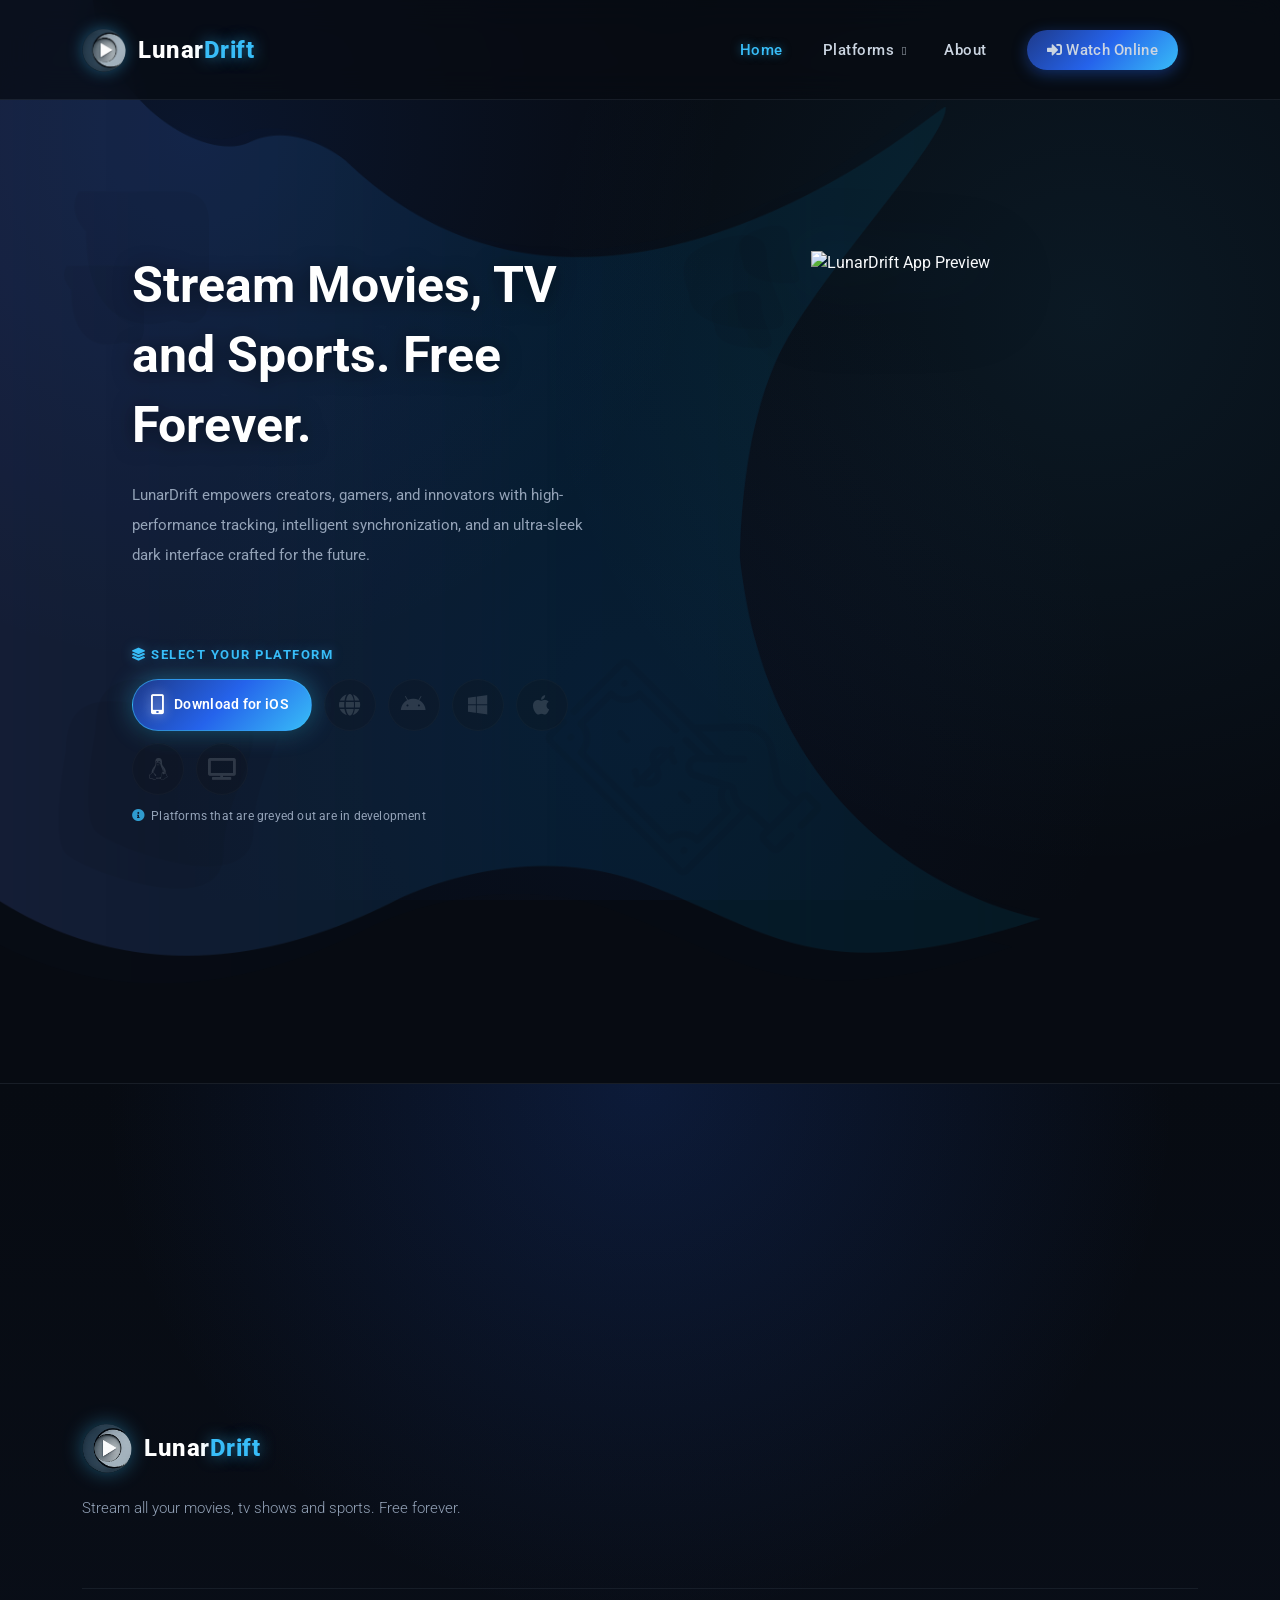
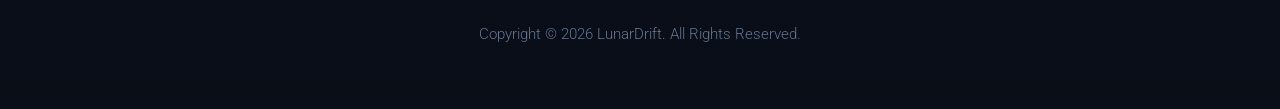
==== index.html @ 65b02349 "Add files via upload" ====
<!DOCTYPE html>
<html lang="en">

<head>

  <meta charset="UTF-8">
  <meta name="viewport" content="width=device-width, initial-scale=1, shrink-to-fit=no">
  <meta name="description" content="">
  <meta name="author" content="">
  <link rel="preconnect" href="https://fonts.googleapis.com">
  <link rel="preconnect" href="https://fonts.gstatic.com" crossorigin>
  <link href="https://fonts.googleapis.com/css2?family=Roboto:wght@100;300;400;500;700;900&display=swap"
    rel="stylesheet">

  <title>Get LunarDrift</title>
  <link rel="icon" type="image/png" href="assets/images/lunardrift-logo.png">

  <!-- Bootstrap core CSS -->
  <link href="vendor/bootstrap/css/bootstrap.min.css" rel="stylesheet">

  <!-- Additional CSS Files -->
  <link rel="stylesheet" href="https://use.fontawesome.com/releases/v5.8.1/css/all.css"
    integrity="sha384-50oBUHEmvpQ+1lW4y57PTFmhCaXp0ML5d60M1M7uH2+nqUivzIebhndOJK28anvf" crossorigin="anonymous">
  <link rel="stylesheet" href="assets/css/templatemo-chain-app-dev.css">
  <link rel="stylesheet" href="assets/css/lunardrift-theme.css">
  <link rel="stylesheet" href="assets/css/animated.css">
  <link rel="stylesheet" href="assets/css/owl.css">

</head>

<body>


  <!-- ***** Header Area Start ***** -->
  <header class="header-area header-sticky wow slideInDown" data-wow-duration="0.75s" data-wow-delay="0s">
    <div class="container">
      <div class="row">
        <div class="col-12">
          <nav class="main-nav">
            <!-- ***** Logo Start ***** -->
            <a href="index.html" class="logo">
              <img src="assets/images/lunardrift-logo.png" alt="LunarDrift Logo">
              <span class="logo-brand-text">Lunar<span>Drift</span></span>
            </a>
            <!-- ***** Logo End ***** -->
            <!-- ***** Menu Start ***** -->
            <ul class="nav">
              <li class="scroll-to-section"><a href="#top" class="active">Home</a></li>
              <li class="submenu">
                <a href="javascript:;">Platforms</a>
                <ul>
                  <li><a href="ios.html"><i class="fas fa-mobile-alt"></i> iOS</a></li>
                  <li><a href="google-tv.html"><i class="fas fa-tv"></i> Google TV</a></li>
                </ul>
              </li>
              <li class="scroll-to-section"><a href="#about">About</a></li>
              <li>
                <div class="gradient-button"><a id="modal_trigger" href="https://lunardrift.watch"><i
                      class="fa fa-sign-in-alt"></i> Watch Online
                  </a></div>
              </li>
            </ul>
            <a class='menu-trigger'>
              <span>Menu</span>
            </a>
            <!-- ***** Menu End ***** -->
          </nav>
        </div>
      </div>
    </div>
  </header>
  <!-- ***** Header Area End ***** -->



  <div class="main-banner wow fadeIn" id="top" data-wow-duration="1s" data-wow-delay="0.5s">
    <div class="container">
      <div class="row">
        <div class="col-lg-12">
          <div class="row">
            <div class="col-lg-6 align-self-center">
              <div class="left-content show-up header-text wow fadeInLeft" data-wow-duration="1s" data-wow-delay="1s">
                <div class="row">
                  <div class="col-lg-12">
                    <h2>Stream Movies, TV and Sports. Free Forever.</h2>
                    <p>LunarDrift empowers creators, gamers, and innovators with high-performance tracking, intelligent
                      synchronization, and an ultra-sleek dark interface crafted for the future.</p>
                  </div>
                  <div class="col-lg-12">
                    <div class="platform-selector-wrap">
                      <span class="platform-label"><i class="fas fa-layer-group"></i> Select your platform</span>
                      <div class="platform-icon-buttons">
                        <a href="ios.html" class="platform-icon-btn" data-platform="ios"
                          title="iOS (iPhone &amp; iPad)">
                          <i class="fas fa-mobile-alt"></i>
                        </a>
                        <a href="javascript:void(0)" class="platform-icon-btn disabled-platform" data-platform="web"
                          title="Web Browser (Coming Soon)" aria-disabled="true" tabindex="-1">
                          <i class="fas fa-globe"></i>
                        </a>
                        <a href="javascript:void(0)" class="platform-icon-btn disabled-platform"
                          data-platform="android" title="Android (Coming Soon)" aria-disabled="true" tabindex="-1">
                          <i class="fab fa-android"></i>
                        </a>
                        <a href="javascript:void(0)" class="platform-icon-btn disabled-platform"
                          data-platform="windows" title="Windows (Coming Soon)" aria-disabled="true" tabindex="-1">
                          <i class="fab fa-windows"></i>
                        </a>
                        <a href="javascript:void(0)" class="platform-icon-btn disabled-platform"
                          data-platform="mac" title="Mac OS (Coming Soon)" aria-disabled="true" tabindex="-1">
                          <i class="fab fa-apple"></i>
                        </a>
                        <a href="javascript:void(0)" class="platform-icon-btn disabled-platform"
                          data-platform="linux" title="Linux (Coming Soon)" aria-disabled="true" tabindex="-1">
                          <i class="fab fa-linux"></i>
                        </a>
                        <a href="javascript:void(0)" class="platform-icon-btn disabled-platform" data-platform="tv"
                          title="Google TV / Android TV (Coming Soon)" aria-disabled="true" tabindex="-1">
                          <i class="fas fa-tv"></i>
                        </a>
                      </div>
                      <p class="platform-note"><i class="fas fa-info-circle"></i> Platforms that are greyed out are in development</p>
                    </div>
                  </div>
                </div>
              </div>
            </div>
            <div class="col-lg-6">
              <div class="right-image wow fadeInRight" data-wow-duration="1s" data-wow-delay="0.5s">
                <img src="assets/images/slider-dec.png" alt="LunarDrift App Preview">
              </div>
            </div>
          </div>
        </div>
      </div>
    </div>
  </div>

  <footer id="newsletter">
    <div class="container">
      <div class="row">
        <div class="col-lg-8">
          <div class="footer-widget">
            <h4></h4>
            <div class="logo">
              <img src="assets/images/lunardrift-logo.png" alt="LunarDrift Logo">
              <span class="logo-brand-text">Lunar<span>Drift</span></span>
            </div>
            <p>Stream all your movies, tv shows and sports. Free forever.</p>
          </div>
        </div>
        <div class="col-lg-12">
          <div class="copyright-text">
            <p>Copyright © 2026 LunarDrift. All Rights Reserved.</p>
          </div>
        </div>
      </div>
    </div>
  </footer>


  <!-- Scripts -->
  <script src="vendor/jquery/jquery.min.js"></script>
  <script src="vendor/bootstrap/js/bootstrap.bundle.min.js"></script>
  <script src="assets/js/owl-carousel.js"></script>
  <script src="assets/js/animation.js"></script>
  <script src="assets/js/imagesloaded.js"></script>
  <script src="assets/js/popup.js"></script>
  <script src="assets/js/custom.js"></script>
</body>

</html>
---- assets/css/templatemo-chain-app-dev.css ----
/*

TemplateMo 570 Chain App Dev

https://templatemo.com/tm-570-chain-app-dev

*/

/* ---------------------------------------------
Table of contents
------------------------------------------------
01. font & reset css
02. reset
03. global styles
04. header
05. banner
06. features
07. testimonials
08. contact
09. footer
10. preloader
11. search
12. portfolio

--------------------------------------------- */
/* 
---------------------------------------------
font & reset css
--------------------------------------------- 
*/
/* 
---------------------------------------------
reset
--------------------------------------------- 
*/
html, body, div, span, applet, object, iframe, h1, h2, h3, h4, h5, h6, p, blockquote, div
pre, a, abbr, acronym, address, big, cite, code, del, dfn, em, font, img, ins, kbd, q,
s, samp, small, strike, strong, sub, sup, tt, var, b, u, i, center, dl, dt, dd, ol, ul, li,
figure, header, nav, section, article, aside, footer, figcaption {
  margin: 0;
  padding: 0;
  border: 0;
  outline: 0;
}

/* clear fix */
.grid:after {
  content: '';
  display: block;
  clear: both;
}

/* ---- .grid-item ---- */

.grid-sizer,
.grid-item {
  width: 50%;
}

.grid-item {
  float: left;
}

.grid-item img {
  display: block;
  max-width: 100%;
}

.clearfix:after {
  content: ".";
  display: block;
  clear: both;
  visibility: hidden;
  line-height: 0;
  height: 0;
}

.clearfix {
  display: inline-block;
}

html[xmlns] .clearfix {
  display: block;
}

* html .clearfix {
  height: 1%;
}

ul, li {
  padding: 0;
  margin: 0;
  list-style: none;
}

header, nav, section, article, aside, footer, hgroup {
  display: block;
}

* {
  box-sizing: border-box;
}

html, body {
  font-family: 'Roboto', sans-serif;
  font-weight: 400;
  background-color: #fff;
  -ms-text-size-adjust: 100%;
  -webkit-font-smoothing: antialiased;
  -moz-osx-font-smoothing: grayscale;
}

a {
  text-decoration: none !important;
}

h1, h2, h3, h4, h5, h6 {
  margin-top: 0px;
  margin-bottom: 0px;
}

ul {
  margin-bottom: 0px;
}

p {
  font-size: 15px;
  line-height: 30px;
  font-weight: 300;
  color: #afafaf;
}

img {
  width: 100%;
  overflow: hidden;
}

/* 
---------------------------------------------
global styles
--------------------------------------------- 
*/
html,
body {
  background: #fff;
  font-family: 'Roboto', sans-serif;
}

::selection {
  background: #4b8ef1;
  color: #fff !important;
}

::-moz-selection {
  background: #4b8ef1;
  color: #fff !important;
}

@media (max-width: 991px) {
  html, body {
    overflow-x: hidden;
  }
  .mobile-top-fix {
    margin-top: 30px;
    margin-bottom: 0px;
  }
  .mobile-bottom-fix {
    margin-bottom: 30px;
  }
  .mobile-bottom-fix-big {
    margin-bottom: 60px;
  }
}

.section-heading {
  position: relative;
  z-index: 2;
}

.section-heading h4 {
  color: #2a2a2a;
  font-size: 30px;
  font-weight: 700;
  text-transform: capitalize;
  margin-bottom: 10px;
}

.section-heading h4 em {
  font-style: normal;
  color: #4b8ef1;
}

.section-heading img {
  width: 45px;
  height: 2px;
}

.section-heading p {
  margin-top: 10px;
}

.show-up {
  position: relative;
  z-index: 2;
}

.white-button a {
  display: inline-block !important;
  padding: 10px 20px !important;
  color: #4b8ef1 !important;
  text-transform: capitalize;
  font-size: 15px;
  background-color: #fff;
  border-radius: 23px;
  font-weight: 500 !important;
  letter-spacing: 0.3px !important;
  transition: all .5s;
}

.white-button a i {
  margin-left: 5px;
  font-size: 18px;
}

.white-button a:hover {
  background-color: #4b8ef1;
  color: #fff !important;
}

.text-button a {
  font-size: 15px;
}

.text-button a i {
  margin-left: 5px;
  font-size: 14px;
  transition: all .3s;
}

.text-button a:hover i {
  margin-left: 8px;
}

.gradient-button a {
  display: inline-block !important;
  padding: 10px 20px !important;
  color: #fff !important;
  text-transform: capitalize;
  font-size: 15px;
  background: rgb(19,175,240);
  background: linear-gradient(105deg, rgba(91,104,235,1) 0%, rgba(40,225,253,1) 100%);
  border-radius: 23px;
  font-weight: 500 !important;
  letter-spacing: 0.3px !important;
  transition: all .5s;
}

.gradient-button a:hover {
  color: #fff !important;
  background: rgb(19,175,240);
  background: linear-gradient(105deg, rgba(91,104,235,1) 0%, rgba(40,225,253,1) 100%);
}

.border-button a {
  display: inline-block !important;
  padding: 10px 20px !important;
  color: #4b8ef1 !important;
  border: 1px solid #4b8ef1;
  text-transform: capitalize;
  font-size: 15px;
  display: inline-block;
  background-color: #fff;
  border-radius: 23px;
  font-weight: 500 !important;
  letter-spacing: 0.3px !important;
  transition: all .5s;
}

.border-button a:hover {
  background-color: #4b8ef1;
  color: #fff !important;
}


/* 
---------------------------------------------
header
--------------------------------------------- 
*/

.background-header {
  background-color: #fff !important;
  height: 80px!important;
  border-bottom: none !important;
  position: fixed!important;
  top: 0px;
  left: 0px;
  right: 0px;
  box-shadow: 0px 5px 8px rgba(0,0,0,0.03);
}

.background-header .logo,
.background-header .main-nav .nav li a {
  color: #fff;
}

.background-header .main-nav .nav li:hover a {
  color: #4b8ef1;
}

.background-header .nav li a.active {
  position: relative;
  color: #fff;
}

.background-header .nav li a.active:after {
  position: absolute;
  width: 100%;
  height: 1px;
  background-color: #4b8ef1;
  content: '';
  left: 50%;
  bottom: -20px;
  transform: translateX(-50%);
}

.background-header .nav li:last-child a.active:after {
  background-color: transparent;
}

.header-area {
  background-color: transparent;
  border-bottom: 1px solid rgba(42,42,42,0.2);
  position: absolute;
  left: 0px;
  right: 0px;
  z-index: 100;
  height: 100px;
  -webkit-transition: all .5s ease 0s;
  -moz-transition: all .5s ease 0s;
  -o-transition: all .5s ease 0s;
  transition: all .5s ease 0s;
}

.header-area .main-nav {
  min-height: 80px;
  background: transparent;
}

.header-area .main-nav .logo {
  float: left;
  -webkit-transition: all 0.3s ease 0s;
  -moz-transition: all 0.3s ease 0s;
  -o-transition: all 0.3s ease 0s;
  transition: all 0.3s ease 0s;
}

.header-area .main-nav .logo {
    line-height: 100px;
    float: left;
    -webkit-transition: all 0.3s ease 0s;
    -moz-transition: all 0.3s ease 0s;
    -o-transition: all 0.3s ease 0s;
    transition: all 0.3s ease 0s;
}

.background-header .main-nav .logo {
  line-height: 80px;
}

.background-header .main-nav .nav {
  margin-top: 20px !important;
}

.header-area .main-nav .nav {
  float: right;
  margin-top: 30px;
  margin-right: 0px;
  background-color: transparent;
  -webkit-transition: all 0.3s ease 0s;
  -moz-transition: all 0.3s ease 0s;
  -o-transition: all 0.3s ease 0s;
  transition: all 0.3s ease 0s;
  position: relative;
  z-index: 999;
}

.header-area .main-nav .nav li {
  padding-left: 20px;
  padding-right: 20px;
}

.header-area .main-nav .nav li:nth-child(6) {
  padding-right: 0px;
  padding-left: 40px;
}

.header-area .main-nav .nav li:last-child a ,
.background-header .main-nav .nav li:last-child a,
.header-area .main-nav .nav li:nth-child(6) a ,
.background-header .main-nav .nav li:nth-child(6) a {
  padding: 0px 20px !important;
  font-weight: 400;
}

.header-area .main-nav .nav li:last-child a:hover ,
.background-header .main-nav .nav li:last-child a:hover,
.header-area .main-nav .nav li:nth-child(6) a:hover ,
.background-header .main-nav .nav li:nth-child(6) a:hover {
  color: #fff !important;
}

.header-area .main-nav .nav li a {
  display: block;
  font-weight: 500;
  font-size: 15px;
  color: #2a2a2a;
  text-transform: capitalize;
  -webkit-transition: all 0.3s ease 0s;
  -moz-transition: all 0.3s ease 0s;
  -o-transition: all 0.3s ease 0s;
  transition: all 0.3s ease 0s;
  height: 40px;
  line-height: 40px;
  border: transparent;
  letter-spacing: 1px;
}

.header-area .main-nav .nav li:hover a,
.header-area .main-nav .nav li a.active {
  color: #4b8ef1!important;
}

.header-area .main-nav .nav li:last-child a.active {
  color: #fff !important;
}

.background-header .main-nav .nav li:hover a,
.background-header .main-nav .nav li a.active {
  color: #4b8ef1!important;
  opacity: 1;
}

.header-area .main-nav .nav li.submenu {
  position: relative;
  padding-right: 30px;
}

.header-area .main-nav .nav li.submenu:after {
  font-family: FontAwesome;
  content: "\f107";
  font-size: 12px;
  color: #2a2a2a;
  position: absolute;
  right: 18px;
  top: 12px;
}

.background-header .main-nav .nav li.submenu:after {
  color: #2a2a2a;
}

.header-area .main-nav .nav li.submenu ul {
  position: absolute;
  width: 200px;
  box-shadow: 0 2px 28px 0 rgba(0, 0, 0, 0.06);
  overflow: hidden;
  top: 50px;
  opacity: 0;
  transform: translateY(+2em);
  visibility: hidden;
  z-index: -1;
  transition: all 0.3s ease-in-out 0s, visibility 0s linear 0.3s, z-index 0s linear 0.01s;
}

.header-area .main-nav .nav li.submenu ul li {
  margin-left: 0px;
  padding-left: 0px;
  padding-right: 0px;
}

.header-area .main-nav .nav li.submenu ul li a {
  opacity: 1;
  display: block;
  background: #f7f7f7;
  color: #2a2a2a!important;
  padding-left: 20px;
  height: 40px;
  line-height: 40px;
  -webkit-transition: all 0.3s ease 0s;
  -moz-transition: all 0.3s ease 0s;
  -o-transition: all 0.3s ease 0s;
  transition: all 0.3s ease 0s;
  position: relative;
  font-size: 13px;
  font-weight: 400;
  border-bottom: 1px solid #eee;
}

.header-area .main-nav .nav li.submenu ul li a:hover {
  background: #fff;
  color: #4b8ef1!important;
  padding-left: 25px;
}

.header-area .main-nav .nav li.submenu ul li a:hover:before {
  width: 3px;
}

.header-area .main-nav .nav li.submenu:hover ul {
  visibility: visible;
  opacity: 1;
  z-index: 1;
  transform: translateY(0%);
  transition-delay: 0s, 0s, 0.3s;
}

.header-area .main-nav .menu-trigger {
  cursor: pointer;
  display: block;
  position: absolute;
  top: 33px;
  width: 32px;
  height: 40px;
  text-indent: -9999em;
  z-index: 99;
  right: 40px;
  display: none;
}

.background-header .main-nav .menu-trigger {
  top: 23px;
}

.header-area .main-nav .menu-trigger span,
.header-area .main-nav .menu-trigger span:before,
.header-area .main-nav .menu-trigger span:after {
  -moz-transition: all 0.4s;
  -o-transition: all 0.4s;
  -webkit-transition: all 0.4s;
  transition: all 0.4s;
  background-color: #2a2a2a;
  display: block;
  position: absolute;
  width: 30px;
  height: 2px;
  left: 0;
}

.background-header .main-nav .menu-trigger span,
.background-header .main-nav .menu-trigger span:before,
.background-header .main-nav .menu-trigger span:after {
  background-color: #2a2a2a;
}

.header-area .main-nav .menu-trigger span:before,
.header-area .main-nav .menu-trigger span:after {
  -moz-transition: all 0.4s;
  -o-transition: all 0.4s;
  -webkit-transition: all 0.4s;
  transition: all 0.4s;
  background-color: #2a2a2a;
  display: block;
  position: absolute;
  width: 30px;
  height: 2px;
  left: 0;
  width: 75%;
}

.background-header .main-nav .menu-trigger span:before,
.background-header .main-nav .menu-trigger span:after {
  background-color: #2a2a2a;
}

.header-area .main-nav .menu-trigger span:before,
.header-area .main-nav .menu-trigger span:after {
  content: "";
}

.header-area .main-nav .menu-trigger span {
  top: 16px;
}

.header-area .main-nav .menu-trigger span:before {
  -moz-transform-origin: 33% 100%;
  -ms-transform-origin: 33% 100%;
  -webkit-transform-origin: 33% 100%;
  transform-origin: 33% 100%;
  top: -10px;
  z-index: 10;
}

.header-area .main-nav .menu-trigger span:after {
  -moz-transform-origin: 33% 0;
  -ms-transform-origin: 33% 0;
  -webkit-transform-origin: 33% 0;
  transform-origin: 33% 0;
  top: 10px;
}

.header-area .main-nav .menu-trigger.active span,
.header-area .main-nav .menu-trigger.active span:before,
.header-area .main-nav .menu-trigger.active span:after {
  background-color: transparent;
  width: 100%;
}

.header-area .main-nav .menu-trigger.active span:before {
  -moz-transform: translateY(6px) translateX(1px) rotate(45deg);
  -ms-transform: translateY(6px) translateX(1px) rotate(45deg);
  -webkit-transform: translateY(6px) translateX(1px) rotate(45deg);
  transform: translateY(6px) translateX(1px) rotate(45deg);
  background-color: #2a2a2a;
}

.background-header .main-nav .menu-trigger.active span:before {
  background-color: #2a2a2a;
}

.header-area .main-nav .menu-trigger.active span:after {
  -moz-transform: translateY(-6px) translateX(1px) rotate(-45deg);
  -ms-transform: translateY(-6px) translateX(1px) rotate(-45deg);
  -webkit-transform: translateY(-6px) translateX(1px) rotate(-45deg);
  transform: translateY(-6px) translateX(1px) rotate(-45deg);
  background-color: #2a2a2a;
}

.background-header .main-nav .menu-trigger.active span:after {
  background-color: #2a2a2a;
}

.header-area.header-sticky {
  min-height: 80px;
}

.header-area .nav {
  margin-top: 30px;
}

.header-area.header-sticky .nav li a.active {
  color: #4b8ef1;
}

@media (max-width: 1200px) {
  .header-area .main-nav .nav li {
    padding-left: 12px;
    padding-right: 12px;
  }
  .header-area .main-nav:before {
    display: none;
  }
}

@media (max-width: 992px) {
  .header-area .main-nav .nav li:last-child  ,
  .background-header .main-nav .nav li:last-child {
    color: #069;
  }
  .header-area .main-nav .nav li:nth-child(6),
  .background-header .main-nav .nav li:nth-child(6) {
    padding-right: 0px;
  }
  .background-header .nav li a.active:after {
    display: none;
  }
}

@media (max-width: 767px) {
  .pre-header ul.info li:last-child,
  .pre-header ul.info li:nth-child(6) {
    display: none!important;
  }
  .background-header .main-nav .nav {
    margin-top: 80px !important;
  }
  .header-area .main-nav .logo {
    color: #1e1e1e;
  }
  .header-area.header-sticky .nav li a:hover,
  .header-area.header-sticky .nav li a.active {
    color: #4b8ef1!important;
    opacity: 1;
  }
  .header-area.header-sticky .nav li.search-icon a {
    width: 100%;
  }
  .header-area {
    background-color: #fff;
    padding: 0px 15px;
    height: 100px;
    box-shadow: none;
    text-align: center;
    box-shadow: 0px 5px 8px rgba(0,0,0,0.03);
  }
  .header-area .container {
    padding: 0px;
  }
  .header-area .logo {
    margin-left: 30px;
  }
  .header-area .menu-trigger {
    display: block !important;
  }
  .header-area .main-nav {
    overflow: hidden;
  }
  .header-area .main-nav .nav {
    float: none;
    width: 100%;
    display: none;
    -webkit-transition: all 0s ease 0s;
    -moz-transition: all 0s ease 0s;
    -o-transition: all 0s ease 0s;
    transition: all 0s ease 0s;
    margin-left: 0px;
  }
  .background-header .nav {
    margin-top: 80px;
  }
  .header-area .main-nav .nav li:first-child {
    border-top: 1px solid #eee;
  }
  .header-area.header-sticky .nav {
    margin-top: 100px;
  }
  .header-area .main-nav .nav li {
    width: 100%;
    background: #fff;
    border-bottom: 1px solid #e7e7e7;
    padding-left: 0px !important;
    padding-right: 0px !important;
  }
  .header-area .main-nav .nav li a {
    height: 50px !important;
    line-height: 50px !important;
    padding: 0px !important;
    border: none !important;
    background: #f7f7f7 !important;
    color: #191a20 !important;
  }
  .header-area .main-nav .nav li a:hover {
    background: #eee !important;
    color: #4b8ef1!important;
  }
  .header-area .main-nav .nav li.submenu ul {
    position: relative;
    visibility: inherit;
    opacity: 1;
    z-index: 1;
    transform: translateY(0%);
    transition-delay: 0s, 0s, 0.3s;
    top: 0px;
    width: 100%;
    box-shadow: none;
    height: 0px;
  }
  .header-area .main-nav .nav li.submenu ul li a {
    font-size: 12px;
    font-weight: 400;
  }
  .header-area .main-nav .nav li.submenu ul li a:hover:before {
    width: 0px;
  }
  .header-area .main-nav .nav li.submenu ul.active {
    height: auto !important;
  }
  .header-area .main-nav .nav li.submenu:after {
    color: #3B566E;
    right: 25px;
    font-size: 14px;
    top: 15px;
  }
  .header-area .main-nav .nav li.submenu:hover ul, .header-area .main-nav .nav li.submenu:focus ul {
    height: 0px;
  }
}

@media (min-width: 767px) {
  .header-area .main-nav .nav {
    display: flex !important;
  }
}

/* 
---------------------------------------------
preloader
--------------------------------------------- 
*/

.js-preloader {
    position: fixed;
    top: 0;
    left: 0;
    right: 0;
    bottom: 0;
    background-color: #fff;
    display: -webkit-box;
    display: flex;
    -webkit-box-align: center;
    align-items: center;
    -webkit-box-pack: center;
    justify-content: center;
    opacity: 1;
    visibility: visible;
    z-index: 9999;
    -webkit-transition: opacity 0.25s ease;
    transition: opacity 0.25s ease;
}

.js-preloader.loaded {
    opacity: 0;
    visibility: hidden;
    pointer-events: none;
}

@-webkit-keyframes dot {
    50% {
        -webkit-transform: translateX(96px);
        transform: translateX(96px);
    }
}

@keyframes dot {
    50% {
        -webkit-transform: translateX(96px);
        transform: translateX(96px);
    }
}

@-webkit-keyframes dots {
    50% {
        -webkit-transform: translateX(-31px);
        transform: translateX(-31px);
    }
}

@keyframes dots {
    50% {
        -webkit-transform: translateX(-31px);
        transform: translateX(-31px);
    }
}

.preloader-inner {
    position: relative;
    width: 142px;
    height: 40px;
    background: #fff;
}

.preloader-inner .dot {
    position: absolute;
    width: 16px;
    height: 16px;
    top: 12px;
    left: 15px;
    background: #4b8ef1;
    border-radius: 50%;
    -webkit-transform: translateX(0);
    transform: translateX(0);
    -webkit-animation: dot 2.8s infinite;
    animation: dot 2.8s infinite;
}

.preloader-inner .dots {
    -webkit-transform: translateX(0);
    transform: translateX(0);
    margin-top: 12px;
    margin-left: 31px;
    -webkit-animation: dots 2.8s infinite;
    animation: dots 2.8s infinite;
}

.preloader-inner .dots span {
    display: block;
    float: left;
    width: 16px;
    height: 16px;
    margin-left: 16px;
    background: #4b8ef1;
    border-radius: 50%;
}



/* 
---------------------------------------------
Banner Style
--------------------------------------------- 
*/

.main-banner {
  background-repeat: no-repeat;
  background-position: center center;
  background-size: cover;
  padding: 250px 120px 150px 120px;
  position: relative;
  overflow: hidden;
}

.main-banner:after {
  content: '';
  background-image: url(../images/slider-left-dec.png);
  background-repeat: no-repeat;
  background-size: contain;
  position: absolute;
  left: 0px;
  top: 0px;
  width: 100%;
  height: 100%;
  z-index: 1;
}

.main-banner .left-content {
  margin-right: 15px;
}

.main-banner .left-content h2 {
  z-index: 2;
  position: relative;
  font-weight: 700;
  line-height: 70px;
  font-size: 50px;
  margin-bottom: 20px;
}

.main-banner .left-content p {
  margin-bottom: 45px;
  color: #2a2a2a;
  font-weight: 400;
}

.main-banner .left-content .first-button {
  margin-right: 15px;
}

.main-banner .left-content .white-button {
  display: inline-block;
}

.main-banner .right-image {
  text-align: center;
  position: relative;
  z-index: 20;
}

.main-banner .right-image img {
  max-width: 710px;
}

.main-banner .left-content .white-button a {
  background-color: #4b8ef1;
  color: #fff !important;
}

/* 
---------------------------------------------
Services Style
--------------------------------------------- 
*/

.services {
  padding-top: 130px;
  position: relative;
}

.services  .section-heading p {
  margin-top: 10px;
  margin-left: 18%;
  margin-right: 18%;
}

.services .container-fluid {
  padding-left: 65px;
  padding-right: 65px;
}

.services:after {
  content: '';
  background-image: url(../images/services-left-dec.png);
  background-repeat: no-repeat;
  position: absolute;
  left: 0;
  bottom: -300px;
  width: 261px;
  height: 368px;
  z-index: 0;
}

.services:before {
  content: '';
  background-image: url(../images/services-right-dec.png);
  background-repeat: no-repeat;
  position: absolute;
  right: 0;
  top: 0;
  width: 1136px;
  height: 244px;
  z-index: 0;
}

.services .section-heading {
  text-align: center;
  margin-bottom: 80px;
}

.services .section-heading .line-dec {
  margin: 0 auto;
}

.service-item {
  position: relative;
  z-index: 1;
  padding: 30px;
  box-shadow: 0px 0px 15px rgba(0,0,0,0.1);
  background-color: #fff;
  border-radius: 10px;
  border-top-right-radius: 50px;
  transition: all .3s;
}

.service-item .icon {
  margin-left: 0px;
  margin-bottom: 30px;
  background-repeat: no-repeat;
  width: 50px;
  height: 50px;
  transition: all .3s;
}

.service-item h4 {
  transition: all .3s;
  font-size: 20px;
  font-weight: 700;
  margin-bottom: 15px;
}

.service-item p {
  transition: all .3s;
  font-size: 15px;
  margin-bottom: 20px;
}

.service-item:hover h4,
.service-item:hover p,
.service-item:hover .text-button a {
  color: #fff;
}

.first-service .icon {
  background-image: url(../images/service-icon-01.png);
}

.first-service:hover .icon {
  background-image: url(../images/service-icon-hover-01.png);
}

.second-service .icon {
  background-image: url(../images/service-icon-02.png);
}

.second-service:hover .icon {
  background-image: url(../images/service-icon-hover-02.png);
}


.third-service .icon {
  background-image: url(../images/service-icon-03.png);
}

.third-service:hover .icon {
  background-image: url(../images/service-icon-hover-03.png);
}

.fourth-service .icon {
  background-image: url(../images/service-icon-04.png);
}

.fourth-service:hover .icon {
  background-image: url(../images/service-icon-hover-04.png);
}

.service-item:hover {
  background-image: url(../images/service-bg.jpg);
  background-position: right top;
  background-repeat: no-repeat;
  background-size: cover;
}



/*
---------------------------------------------
About Us
---------------------------------------------
*/

.about-us {
  padding-top: 130px;
  position: relative;
}

.about-us .section-heading {
  margin-bottom: 45px;
}

.about-us .section-heading,
.about-us .box-item,
.about-us p,
.about-us .box-item .gradient-button,
.about-us .box-item span {
  position: relative;
  z-index: 1;
}

.about-us .box-item {
  box-shadow: 0px 0px 15px rgba(0,0,0,0.07);
  padding: 10px 30px;
  background-color: #fff;
  border-radius: 40px;
  margin-bottom: 30px;
}

.about-us .box-item h4 a {
  font-size: 20px;
  font-weight: 700;
  margin-top: 8px;
  color: #2a2a2a;
  transition: all .3s;
}

.about-us .box-item p {
  margin-bottom: 0px;
}

.about-us .box-item:hover h4 a {
  color: #4b8ef1;
}

.about-us .gradient-button {
  margin-top: 30px;
  margin-bottom: 10px;
}

.about-us span {
  font-size: 14px;
  color: #7a7a7a;
}

.about-us .right-image {
  position: relative;
  z-index: 1;
}

.about-us:after {
  background-image: url(../images/about-bg.jpg);
  width: 777px;
  height: 1132px;
  content: '';
  position: absolute;
  background-repeat: no-repeat;
  right: 0;
  top: 50%;
  transform: translateY(-50%);
  z-index: 0;
}



/* 
---------------------------------------------
The Clients
---------------------------------------------
*/

.the-clients {
  margin-top: 130px;
}

.the-clients  .section-heading {
  text-align: center;
  margin-bottom: 80px;
}

.the-clients  .section-heading p {
  margin-top: 10px;
  margin-left: 18%;
  margin-right: 18%;
}

.the-clients .naccs {
  position: relative;
}

.menu .thumb h4 {
  margin-bottom: 0px;
  font-size: 20px;
  color: #2a2a2a;
}

.menu .thumb span.date {
  display: inline-block;
  margin-top: 0px;
  color: #afafaf;
}

.menu .thumb span.category,
.menu .thumb span.rating {
  font-weight: 700;
  color: #afafaf;
}

.menu .thumb i {
  color: #afafaf;
}

.the-clients .naccs .menu div {
  color: #fff;
  font-size: 15px;
  margin-bottom: 15px;
  margin-top: 15px;
  text-align: left;
  padding: 0px 15px;
  cursor: pointer;
  position: relative;
  transition: 1s all cubic-bezier(0.075, 0.82, 0.165, 1);
}

.the-clients .naccs .menu div.active h4,
.the-clients .naccs .menu div.active i,
.the-clients .naccs .menu div.active span.rating,
.the-clients .naccs .menu div.active .thumb {
  color: #4b8ef1;
}

.the-clients ul.nacc {
  position: relative;
  min-height: 100%;
  list-style: none;
  margin: 0;
  padding: 0;
  transition: 0.5s all cubic-bezier(0.075, 0.82, 0.165, 1);
}

.the-clients ul.nacc li {
  opacity: 0;
  transform: translateX(-50px);
  position: absolute;
  list-style: none;
  transition: 1s all cubic-bezier(0.075, 0.82, 0.165, 1);
}

.the-clients ul.nacc li.active {
  transition-delay: 0.3s;
  position: relative;
  z-index: 2;
  opacity: 1;
  transform: translateX(0px);
}

.the-clients ul.nacc li {
  width: 100%;
}

.the-clients .nacc .thumb .client-content img {
  width: 76px;
  height: 62px;
}

.the-clients .nacc .thumb .client-content {
  padding: 60px 30px;
  background-image: url(../images/client-bg.png);
  background-size: cover;
  border-radius: 50px;
  width: 100%;
  height: auto;
  background-repeat: no-repeat;
}

.the-clients .nacc .thumb .client-content p {
  color: #fff;
  font-weight: 500;
  font-size: 16px;
  font-style: italic;
  margin-top: 30px;
}

.the-clients .nacc .thumb .down-content {
  margin-top: 30px;
}

.the-clients .nacc .thumb .down-content img {
  width: 170px;
  height: 170px;
  border-radius: 50%;
  display: inline;
}

.the-clients .nacc .thumb .down-content .right-content {
  display: inline-block;
  margin-left: 20px;
}

.the-clients .nacc .thumb .down-content .right-content h4 {
  font-size: 20px;
  font-weight: 700;
  margin-bottom: 15px;
}

.the-clients .nacc .thumb .down-content .right-content span {
  color: #2a2a2a;
}


/* 
---------------------------------------------
The Clients
---------------------------------------------
*/

.pricing-tables {
  padding-top: 130px;
}

.pricing-tables  .section-heading {
  text-align: center;
  margin-bottom: 80px;
}

.pricing-tables  .section-heading p {
  margin-top: 10px;
  margin-left: 18%;
  margin-right: 18%;
}

.pricing-item-regular {
  margin-top: 30px;
  box-shadow: 0px 0px 15px rgba(0,0,0,0.07);
  border-radius: 50px;
  padding: 90px 30px;
  text-align: center;
  position: relative;
  z-index: 1;
  overflow: hidden;
}

.pricing-item-regular:before {
  position: absolute;
  top: 0;
  left: 0;
  background-image: url(../images/regular-table-top.png);
  z-index: 0;
  content: '';
  width: 274px;
  height: 221px;
}

.pricing-item-regular:after {
  position: absolute;
  bottom: 0;
  right: 0;
  background-image: url(../images/regular-table-bottom.png);
  z-index: 0;
  content: '';
  width: 370px;
  height: 171px;
}

.pricing-item-regular span.price {
  font-size: 40px;
  color: #fff;
  position: absolute;
  font-weight: 700;
  z-index: 1;
  left: 30px;
  top: 30px;
}

.pricing-item-regular h4 {
  font-size: 20px;
  font-weight: 700;
  margin-bottom: 30px;
}

.pricing-item-regular .icon img {
  width: 120px;
  height: 106px;
  margin-bottom: 30px;
}

.pricing-item-regular ul li {
  color: #4b8ef1;
  font-size: 15px;
  margin-bottom: 15px;
}

.pricing-item-regular ul li:last-child {
  margin-bottom: 0px;
}

.pricing-item-regular ul li.non-function {
  color: #afafaf;
  text-decoration: line-through;
}

.pricing-item-regular .border-button {
  position: relative;
  z-index: 1;
  margin-top: 40px;
}

.pricing-item-pro {
  box-shadow: 0px 0px 15px rgba(0,0,0,0.07);
  border-radius: 50px;
  padding: 120px 30px;
  text-align: center;
  position: relative;
  z-index: 1;
  overflow: hidden;
}

.pricing-item-pro:before {
  position: absolute;
  top: 0;
  left: 0;
  background-image: url(../images/pro-table-top.png);
  z-index: 0;
  content: '';
  width: 281px;
  height: 251px;
}

.pricing-item-pro:after {
  position: absolute;
  bottom: 0;
  right: 0;
  background-repeat: no-repeat;
  background-size: cover;
  background-image: url(../images/pro-table-bottom.png);
  z-index: 0;
  content: '';
  width: 100%;
  height: 201px;
}

.pricing-item-pro span.price {
  font-size: 40px;
  color: #fff;
  position: absolute;
  font-weight: 700;
  z-index: 1;
  left: 30px;
  top: 30px;
}

.pricing-item-pro h4 {
  font-size: 20px;
  font-weight: 700;
  margin-bottom: 30px;
}

.pricing-item-pro .icon img {
  width: 120px;
  height: 106px;
  margin-bottom: 30px;
}

.pricing-item-pro ul li {
  color: #4b8ef1;
  font-size: 15px;
  margin-bottom: 15px;
}

.pricing-item-pro ul li:last-child {
  margin-bottom: 0px;
}

.pricing-item-pro ul li.non-function {
  color: #afafaf;
  text-decoration: line-through;
}

.pricing-item-pro .border-button {
  position: relative;
  z-index: 1;
  margin-top: 40px;
}




/* 
---------------------------------------------
Free Quote
--------------------------------------------- 
*/

.free-quote {
  background-image: url(../images/quote-bg.jpg);
  background-repeat: no-repeat;
  background-position: center center;
  background-size: cover;
  padding: 120px 0px;
  text-align: center;
  position: relative;
  z-index: 2;
  margin-top: 130px;
}

.free-quote .section-heading {
  margin-bottom: 60px;
}

.free-quote .section-heading h6,
.free-quote .section-heading h4 {
  color: #fff;
}

.free-quote .section-heading .line-dec {
  margin: 0 auto;
  background-color: #fff;
}

.free-quote form {
  background-color: #fff;
  display: inline-block;
  width: 100%;
  min-height: 80px;
  border-radius: 40px;
  position: relative;
  z-index: 1;
}

.free-quote form input {
  width: 100%;
  margin-top: 20px;
  margin-left: 30px;
  color: #afafaf;
  font-weight: 400;
  font-size: 15px;
  height: 40px;
  background-color: transparent;
  border-bottom: 1px solid #eee;
  border-top: none;
  border-left: none;
  border-right: none;
  position: relative;
  z-index: 2;
  outline: none;
}

.free-quote form button {
  width: 100%;
  height: 80px;
  border-top-right-radius: 40px;
  border-bottom-right-radius: 40px;
  outline: none;
  border: none;
  margin-left: 30px;
  background-color: #726ae3;
  font-size: 15px;
  color: #fff;
}


/* 
---------------------------------------------
Footer Style
--------------------------------------------- 
*/

footer {
  background-image: url(../images/footer-bg.png);
  background-position: center top;
  background-repeat: no-repeat;
  background-size: cover;
  margin-top: 130px;
  padding-top: 300px;
  padding-bottom: 60px;
}

footer .section-heading {
  margin-bottom: 45px;
}

footer .section-heading h4 {
  line-height: 45px;
  color: #fff;
  margin-left: 13%;
  margin-right: 13%;
  text-align: center;
}

footer #search {
  margin-bottom: 80px;
}

footer #search input::placeholder {
  color: #fff;
}

footer #search input {
  font-size: 15px;
  color: #fff;
  outline: none;
  height: 46px;
  border: none;
  background-color: transparent;
  border-bottom: 1px solid #fff;
  width: 100%;
}

footer #search button {
  height: 46px;
  border-radius: 23px;
  border: 1px solid #fff;
  background-color: transparent;
  color: #fff;
  width: 100%;
  transition: all .5s;
}

footer #search button:hover {
  background-color: #fff;
  color: #4b8ef1;
}

.footer-widget .logo img {
  max-width: 96px;
  margin-bottom: 30px;
}

.footer-widget h4 {
  font-size: 20px;
  color: #fff;
  font-weight: 700;
  margin-bottom: 30px;
}

.footer-widget p {
  margin-bottom: 15px;
}

.footer-widget p,
.footer-widget p a {
  color: #fff;
}

.footer-widget ul {
  display: inline;
  max-width: 40%;
  float: left;
  margin-right: 10%;
}

.footer-widget ul li {
  margin-bottom: 10px;
}

.footer-widget ul li:last-child {
  margin-bottom: 0px;
}

.footer-widget ul li a {
  font-size: 15px;
  color: #fff;
  transition: all .3s;;
}

.footer-widget a:hover {
  opacity: 0.75;
}

footer .copyright-text p {
  text-align: center;
  margin-top: 50px;
  margin-bottom: 0px;
  color: #fff;
}

footer p a {
  color: #fff;
  transition: all .5s;
}

footer p a:hover {
  opacity: 0.75;
  color: #fff;
}


/*
---------------------------------------------
PopUp
---------------------------------------------
*/

#lean_overlay {
  position: fixed;
  z-index: 100;
  top: 0px;
  left: 0px;
  height: 100%;
  width: 100%;
  background: #000;
  display: none;
}

.popupContainer {
  position: absolute;
  width: 330px;
  height: auto;
  left: 45%;
  top: 60px;
  background: #FFF;
}

.btn {
  padding: 10px 20px;
  background: #4b8ef1;
  color: #fff;
  transition: all .3s;
}

.btn_red {
  background: #4b8ef1;
  color: #FFF;
}

.btn:hover {
  background: #E4E4E2;
}

.btn_red:hover {
  color: #2a2a2a;
  background: #E4E4E2;
}

a.btn {
  color: #fff;
  text-align: center;
  text-decoration: none;
}

a.btn_red {
  color: #FFF;
}

.one_half {
  width: 50%;
  display: block;
  float: left;
}

.one_half.last {
  width: 45%;
  margin-left: 5%;
}
/* Popup Styles*/

.popupHeader {
  font-size: 16px;
  text-transform: uppercase;
}

.popupHeader {
  background: #F4F4F2;
  position: relative;
  padding: 10px 20px;
  border-bottom: 1px solid #DDD;
  font-weight: bold;
}

.popupHeader .modal_close {
  position: absolute;
  right: 0;
  top: 0;
  padding: 10px 15px;
  background: #4b8ef1;
  cursor: pointer;
  color: #fff;
  font-size: 16px;
}

.popupBody {
  padding: 20px;
}

.social_login .social_box {
  display: block;
  clear: both;
  padding: 10px;
  margin-bottom: 10px;
  background: #F4F4F2;
  overflow: hidden;
}

.social_login .icon {
  display: inline-block;
  
  padding: 5px 10px;
  margin-right: 10px;
  float: left;
  color: #FFF;
  font-size: 16px;
  text-align: center;
}

.social_login .fb .icon {
  background: #3B5998;
}

.social_login .google .icon {
  background: #DD4B39;
}

.social_login .icon_title {
  display: block;
  padding: 5px 0;
  float: left;
  font-weight: bold;
  font-size: 16px;
  color: #777;
}

.social_login .social_box:hover {
  background: #E4E4E2;
}

.centeredText {
  color: #afafaf;
  text-align: center;
  margin: 20px 0;
  clear: both;
  overflow: hidden;
  text-transform: capitalize;
}

.user_login label {
  color: #afafaf;
}

.action_btns {
  clear: both;
  overflow: hidden;
}

.action_btns a {
  display: block;
}
/* User Login Form */

.user_login {
  display: none;
}

.user_login label {
  display: block;
  margin-bottom: 5px;
}

.user_login input[type="text"],
.user_login input[type="email"],
.user_login input[type="password"] {
  display: block;
  width: 90%;
  padding: 10px;
  border: 1px solid #DDD;
  color: #666;
}

.user_login input[type="checkbox"] {
  float: left;
  margin-right: 10px;
  width: 22px;
  height: 22px;
}

.user_login input[type="checkbox"]+label {
  float: left;
}

.user_login .checkbox {
  margin-bottom: 10px;
  clear: both;
  overflow: hidden;
}

.forgot_password {
  display: block;
  margin: 20px 0 10px;
  clear: both;
  overflow: hidden;
  text-decoration: none;
  color: #4b8ef1;
  transition: all .3s;
}
/* User Register Form */

.user_register {
  display: none;
}

.user_register label {
  color: #afafaf;
  display: block;
  margin-bottom: 5px;
}

.user_register input[type="text"],
.user_register input[type="email"],
.user_register input[type="password"] {
  display: block;
  width: 100%;
  padding: 10px;
  border: 1px solid #DDD;
  color: #666;
}

.user_register input[type="checkbox"] {
  width: 22px;
  height: 22px;
  float: left;
  margin-right: 8px;
}

.user_register input[type="checkbox"]+label {
  float: left;
  color: #afafaf;
}

.user_register .checkbox {
  margin-bottom: 10px;
  clear: both;
  overflow: hidden;
}



/* 
---------------------------------------------
responsive
--------------------------------------------- 
*/



@media (max-width: 1200px) {
  .header-area .main-nav .logo h4 {
    font-size: 24px;
  }
  .header-area .main-nav .logo h4 img {
    max-width: 25px;
    margin-left: 0px;
  }
  .header-area .main-nav .nav li:last-child {
    padding-left: 20px;
  }
  
  .main-banner .left-content h2 {
    z-index: 2;
    position: relative;
    font-weight: 700;
    line-height: 70px;
    font-size: 50px;
    margin-bottom: 20px;
  }

  .main-banner .left-content p {
    margin-bottom: 45px;
  }
}

@media (max-width: 992px) {
  .header-area {
    background-color: #fff;
  }
  .main-banner:after {
    display: none;
  } 
  .main-banner .left-content h2 {
    color: #2a2a2a;
    margin-right: 0;
  }
  .main-banner .left-content p {
    color: #afafaf;
    margin-right: 0;
  }
  .main-banner .left-content .white-button a {
    background-color: #4b8ef1;
    color: #fff !important;
  }
  form#contact {
    overflow: hidden;
  }
  .header-area .main-nav .logo h4 {
    font-size: 20px;
  }
  .main-banner .left-content {
    margin-right: 0px;
  }
  .main-banner {
    text-align: center;
    padding: 226px 0px 30px 0px;
  }
  .main-banner:before {
    display: none;
  }
  .main-banner .right-image {
    margin: 30px auto 0px auto;
    text-align: center;
  }
  .features-item {
    margin-bottom: 45px;
  }
  .last-features-item,
  .last-skill-item {
    margin-bottom: 0px !important;
  }
  .skill-item {
    margin-bottom: 30px;
  }
  .about-left-image img {
    margin-right: 0px;
    margin-bottom: 45px;;
  }
  .services .naccs .menu div {
    font-size: 15px;
    font-weight: 500;
  }
  .service-item {
    text-align: center;
    margin-bottom: 30px;
  }
  .about-us .box-item {
    text-align: center;
  }
  .about-us:after {
    display: none;
  }
  .about-us .gradient-button,
  .about-us span {
    text-align: center;
    display: block;
  }
  .about-us .right-image {
    margin-top: 30px;
  }
  .service-item .icon {
    margin: 0 auto 30px auto;
  }
  .about-us .section-heading {
    text-align: center;
  }
  .about-us .left-image {
    margin-right: 30px;
    margin-left: 30px;
    margin-bottom: 45px;
  }
  .blog-posts {
    margin-left: 0px;
    margin-top: 30px;
  }
  .post-item {
    margin-bottom: 70px;
  }
  .pricing-item-regular {
    margin-bottom: 30px;
  }
  .our-portfolio .owl-nav {
    display: none !important;
  }
  .contact-info {
    margin-top: 60px;
  }
  form#contact {
    padding: 45px;
  }
}

@media (max-width: 767px) {
  .the-clients .naccs .menu div {
    text-align: center;
  }
  footer .section-heading h4 {
    color: #2a2a2a;
  }
  footer #search {
    margin-bottom: 45px;
  }
  footer {
    padding-top: 0px;
    text-align: center;
  }
  .footer-widget ul {
    display: block;
    width: 100%;
    float: none;
    text-align: center;
    margin: 0 auto;
  }
  .footer-widget h4 {
    margin-top: 45px;
    margin-bottom: 20px;
  }
  footer #search input {
    border: 1px solid #eee;
    color: #afafaf;
    background-color: #fff;
    border-radius: 23px;
    margin-bottom: 15px;
    padding: 0px 30px;
  }
  footer #search button {
    background-color: #fff;
    color: #4b8ef1;
  }
  footer #search input::placeholder { 
    color: #2a2a2a;
  }
  .header-area .main-nav .logo h4 {
    font-size: 30px;
  }
  .header-area .main-nav .logo h4 img {
    max-width: 30px;
    margin-left: 5px;
  }
  .main-banner .info-stat {
    margin-bottom: 15px;
  }
  .menu .thumb span.date {
    margin-bottom: -20px;
    display: block;
  }
  .service-item {
    text-align: center;
    padding: 30px;
  }
  .menu .thumb span.category {
    display: none;
  }
  .about-us .right-image {
    margin-top: 30px;
  }
  .service-item .icon {
    float: none;
    margin-right: 0px;
    margin-bottom: 15px;
  }
  .service-item .right-content {
    display: inline-block;
  }
  .services .naccs .menu div .thumb {
    padding: 5px;
  }
  .services .icon img {
    margin: 0px;
  }
  .the-clients .nacc .thumb .down-content .right-content {
    margin-left: 0px;
    margin-top: 15px;
  }
  .services ul.nacc li.active {
    padding: 45px;
  }
  .services .naccs .menu div  {
    font-size: 0px;
  }
  .the-clients .nacc .thumb .down-content {
    text-align: center;
  }
  .services ul.nacc li .right-image img {
    float: none;
  }
  .our-portfolio .section-heading,
  .about-us .section-heading,
  .about-us .about-item,
  .about-us p,
  .about-us .main-green-button {
    text-align: center;
  }
  .our-portfolio .section-heading .line-dec {
    margin: 0 auto;
  }
  .our-services .section-heading {
    margin-left: 15px;
    margin-right: 15px;
  }
  .free-quote form input {
    margin-left: 0px;
    padding: 0px 30px;
  }
  .free-quote form button {
    margin-left: 0px;
    border-bottom-left-radius: 40px;
    border-top-right-radius: 0px;
  }
  .blog-posts {
    margin-left: 0px;
    margin-top: 30px;
  }
  .post-item {
    margin-bottom: 30px;
  }
  .post-item .thumb img {
    max-width: 140px;
  }
  .post-item .right-content p {
    display: none;
  }
  .about-us .about-item {
    margin-top: 15px;
  }
  form#contact {
    padding: 30px;
  }
}
---- assets/css/lunardrift-theme.css ----
/* ==========================================================================
   LunarDrift - Dark Theme & Brand Design System
   Matches the Dark Navy / Metallic Slate / Ice Blue & Silver Crescent Logo
   ========================================================================== */

:root {
  --ld-bg-base: #070b12;
  --ld-bg-subtle: #0c121d;
  --ld-bg-card: rgba(16, 24, 37, 0.82);
  --ld-bg-card-hover: rgba(23, 35, 53, 0.95);
  --ld-bg-input: #121b29;
  
  --ld-border: rgba(148, 163, 184, 0.15);
  --ld-border-hover: rgba(56, 189, 248, 0.45);
  
  --ld-text-main: #f8fafc;
  --ld-text-muted: #94a3b8;
  --ld-text-dim: #64748b;
  
  --ld-accent-cyan: #38bdf8;
  --ld-accent-blue: #2563eb;
  --ld-accent-deep: #1d4ed8;
  --ld-accent-silver: #cbd5e1;
  --ld-accent-metallic: #8fa0b3;
  
  --ld-gradient-primary: linear-gradient(135deg, #1e3a8a 0%, #2563eb 50%, #38bdf8 100%);
  --ld-gradient-glow: linear-gradient(135deg, #2563eb 0%, #38bdf8 100%);
  --ld-gradient-dark: linear-gradient(180deg, #070b12 0%, #0d1522 50%, #070b12 100%);
  --ld-gradient-card: linear-gradient(135deg, rgba(20, 31, 47, 0.8) 0%, rgba(13, 20, 31, 0.9) 100%);
  
  --ld-shadow-glow: 0 0 25px rgba(56, 189, 248, 0.25);
  --ld-shadow-card: 0 10px 30px rgba(0, 0, 0, 0.5);
}

/* Base Dark Canvas */
html, body {
  background-color: var(--ld-bg-base) !important;
  color: var(--ld-text-main) !important;
  font-family: 'Roboto', -apple-system, BlinkMacSystemFont, "Segoe UI", Roboto, sans-serif;
  overflow-x: hidden;
  scroll-behavior: smooth;
}

body {
  background-image: 
    radial-gradient(circle at 15% 15%, rgba(37, 99, 235, 0.12) 0%, transparent 40%),
    radial-gradient(circle at 85% 35%, rgba(56, 189, 248, 0.08) 0%, transparent 45%),
    radial-gradient(circle at 50% 80%, rgba(30, 58, 138, 0.1) 0%, transparent 50%);
  background-attachment: fixed;
}

/* Custom Scrollbar */
::-webkit-scrollbar {
  width: 10px;
}
::-webkit-scrollbar-track {
  background: #070b12;
}
::-webkit-scrollbar-thumb {
  background: #1e293b;
  border-radius: 5px;
  border: 2px solid #070b12;
}
::-webkit-scrollbar-thumb:hover {
  background: #38bdf8;
}

/* Text selections */
::selection {
  background: rgba(56, 189, 248, 0.3) !important;
  color: #fff !important;
}

p {
  color: var(--ld-text-muted) !important;
}

h1, h2, h3, h4, h5, h6 {
  color: var(--ld-text-main) !important;
}

/* Preloader Dark */
.js-preloader {
  background-color: #070b12 !important;
}
.js-preloader .preloader-inner .dot,
.js-preloader .preloader-inner .dots span {
  background: var(--ld-accent-cyan) !important;
  box-shadow: 0 0 12px var(--ld-accent-cyan);
}

/* Header & Navigation */
.header-area {
  background: rgba(7, 11, 18, 0.75) !important;
  backdrop-filter: blur(16px);
  -webkit-backdrop-filter: blur(16px);
  border-bottom: 1px solid rgba(148, 163, 184, 0.12) !important;
}

.background-header {
  background: rgba(11, 18, 29, 0.92) !important;
  backdrop-filter: blur(20px);
  -webkit-backdrop-filter: blur(20px);
  border-bottom: 1px solid rgba(56, 189, 248, 0.2) !important;
  box-shadow: 0 10px 30px rgba(0, 0, 0, 0.6) !important;
}

.header-area .main-nav .logo {
  display: flex !important;
  align-items: center;
  gap: 12px;
  text-decoration: none;
}

.header-area .main-nav .logo img,
.background-header .main-nav .logo img {
  width: 44px !important;
  height: 44px !important;
  border-radius: 50%;
  filter: drop-shadow(0 0 8px rgba(56, 189, 248, 0.4));
  transition: transform 0.3s ease, filter 0.3s ease;
}

.header-area .main-nav .logo:hover img {
  transform: rotate(15deg) scale(1.08);
  filter: drop-shadow(0 0 14px rgba(56, 189, 248, 0.8));
}

.logo-brand-text {
  font-size: 24px;
  font-weight: 800;
  letter-spacing: 0.5px;
  color: #ffffff;
  display: inline-block;
}
.logo-brand-text span {
  color: var(--ld-accent-cyan);
  text-shadow: 0 0 15px rgba(56, 189, 248, 0.6);
}

.header-area .main-nav .nav li a {
  color: var(--ld-accent-silver) !important;
  font-weight: 500;
  letter-spacing: 0.5px;
  transition: all 0.3s ease;
}

.header-area .main-nav .nav li:hover a,
.header-area .main-nav .nav li a.active,
.background-header .main-nav .nav li:hover a,
.background-header .main-nav .nav li a.active {
  color: var(--ld-accent-cyan) !important;
  text-shadow: 0 0 10px rgba(56, 189, 248, 0.5);
}

.background-header .nav li a.active:after {
  background-color: var(--ld-accent-cyan) !important;
  box-shadow: 0 0 10px var(--ld-accent-cyan);
}

.menu-trigger span, 
.menu-trigger span:before, 
.menu-trigger span:after {
  background-color: var(--ld-accent-cyan) !important;
}

/* Gradient Buttons */
.gradient-button a {
  background: var(--ld-gradient-primary) !important;
  color: #fff !important;
  box-shadow: 0 4px 15px rgba(37, 99, 235, 0.4);
  border: 1px solid rgba(255, 255, 255, 0.2);
  transition: all 0.3s ease !important;
}
.gradient-button a:hover {
  transform: translateY(-2px);
  box-shadow: 0 6px 25px rgba(56, 189, 248, 0.6) !important;
  background: var(--ld-gradient-glow) !important;
}

.white-button a {
  background: rgba(18, 27, 41, 0.9) !important;
  color: var(--ld-accent-cyan) !important;
  border: 1px solid rgba(56, 189, 248, 0.3) !important;
  box-shadow: 0 4px 15px rgba(0, 0, 0, 0.3);
  backdrop-filter: blur(8px);
}
.white-button a:hover {
  background: var(--ld-accent-cyan) !important;
  color: #070b12 !important;
  font-weight: 600 !important;
  box-shadow: 0 0 20px rgba(56, 189, 248, 0.8) !important;
}

.border-button a {
  color: var(--ld-accent-cyan) !important;
  border: 1px solid rgba(56, 189, 248, 0.4) !important;
  background-color: rgba(15, 23, 36, 0.6) !important;
  backdrop-filter: blur(8px);
}
.border-button a:hover {
  background: var(--ld-gradient-primary) !important;
  color: #fff !important;
  border-color: transparent !important;
  box-shadow: 0 0 20px rgba(56, 189, 248, 0.5) !important;
}

/* Section Headings */
.section-heading h4 {
  color: #ffffff !important;
}
.section-heading h4 em {
  color: var(--ld-accent-cyan) !important;
  text-shadow: 0 0 15px rgba(56, 189, 248, 0.4);
}
.section-heading img {
  filter: hue-rotate(190deg) brightness(1.3);
}

/* Main Banner / Hero */
.main-banner {
  background: transparent !important;
}
.main-banner:after {
  opacity: 0.15;
  filter: invert(1) hue-rotate(180deg);
}
.main-banner .left-content h2 {
  color: #ffffff !important;
  text-shadow: 0 2px 20px rgba(0,0,0,0.5);
}
.main-banner .left-content p {
  color: var(--ld-text-muted) !important;
}
.main-banner .right-image img {
  filter: drop-shadow(0 20px 40px rgba(0, 0, 0, 0.7)) drop-shadow(0 0 30px rgba(56, 189, 248, 0.2));
  transition: transform 0.5s ease;
}
.main-banner .right-image img:hover {
  transform: translateY(-8px) scale(1.02);
}

/* Services Section */
.services:after,
.services:before {
  opacity: 0.12;
  filter: invert(1) hue-rotate(180deg);
}

.service-item {
  background: var(--ld-gradient-card) !important;
  border: 1px solid var(--ld-border);
  box-shadow: var(--ld-shadow-card) !important;
  backdrop-filter: blur(12px);
}

.service-item h4 {
  color: #ffffff !important;
}
.service-item p {
  color: var(--ld-text-muted) !important;
}

.service-item:hover {
  background: linear-gradient(135deg, #162438 0%, #0e1724 100%) !important;
  border-color: var(--ld-border-hover);
  box-shadow: 0 15px 35px rgba(0, 0, 0, 0.6), 0 0 25px rgba(56, 189, 248, 0.2) !important;
  transform: translateY(-6px);
}

.service-item .text-button a {
  color: var(--ld-accent-cyan) !important;
  font-weight: 500;
}
.service-item:hover .text-button a {
  color: #ffffff !important;
  text-shadow: 0 0 10px rgba(255, 255, 255, 0.5);
}

/* About Us Section */
.about-us:after {
  opacity: 0.15;
  filter: invert(1) hue-rotate(190deg);
}

.about-us .box-item {
  background: var(--ld-gradient-card) !important;
  border: 1px solid var(--ld-border);
  box-shadow: var(--ld-shadow-card) !important;
  backdrop-filter: blur(10px);
  transition: all 0.3s ease;
}

.about-us .box-item:hover {
  background: var(--ld-bg-card-hover) !important;
  border-color: var(--ld-border-hover);
  transform: translateY(-4px);
  box-shadow: 0 10px 25px rgba(0, 0, 0, 0.6), 0 0 20px rgba(56, 189, 248, 0.25) !important;
}

.about-us .box-item h4 a {
  color: #ffffff !important;
}
.about-us .box-item:hover h4 a {
  color: var(--ld-accent-cyan) !important;
}

.about-us .box-item p {
  color: var(--ld-text-muted) !important;
}

.about-us span {
  color: var(--ld-accent-metallic) !important;
}

.about-us .right-image img {
  filter: drop-shadow(0 15px 30px rgba(0, 0, 0, 0.6));
}

/* Testimonials / The Clients */
.menu .thumb h4 {
  color: #ffffff !important;
}
.menu .thumb span.date,
.menu .thumb span.category {
  color: var(--ld-text-dim) !important;
}
.the-clients .naccs .menu div {
  background: rgba(16, 25, 39, 0.6);
  border: 1px solid rgba(148, 163, 184, 0.1);
  border-radius: 16px;
  padding: 16px 20px;
  margin-bottom: 12px;
}
.the-clients .naccs .menu div:hover {
  background: rgba(23, 35, 54, 0.85);
  border-color: rgba(56, 189, 248, 0.3);
}
.the-clients .naccs .menu div.active {
  background: linear-gradient(135deg, rgba(37, 99, 235, 0.25) 0%, rgba(15, 23, 36, 0.9) 100%) !important;
  border-color: var(--ld-accent-cyan) !important;
  box-shadow: 0 0 20px rgba(56, 189, 248, 0.25);
}
.the-clients .naccs .menu div.active h4,
.the-clients .naccs .menu div.active i,
.the-clients .naccs .menu div.active span.rating {
  color: var(--ld-accent-cyan) !important;
  text-shadow: 0 0 10px rgba(56, 189, 248, 0.4);
}

.the-clients .nacc .thumb .client-content {
  background-color: #111a27 !important;
  background-image: linear-gradient(135deg, rgba(20, 31, 48, 0.95) 0%, rgba(10, 16, 25, 0.98) 100%) !important;
  border: 1px solid rgba(56, 189, 248, 0.25);
  box-shadow: 0 15px 40px rgba(0, 0, 0, 0.7), 0 0 30px rgba(37, 99, 235, 0.2);
}
.the-clients .nacc .thumb .client-content p {
  color: #e2e8f0 !important;
}

.the-clients .nacc .thumb .down-content .right-content h4 {
  color: #ffffff !important;
}
.the-clients .nacc .thumb .down-content .right-content span {
  color: var(--ld-accent-cyan) !important;
}
.the-clients .nacc .thumb .down-content img {
  border: 3px solid var(--ld-accent-cyan);
  box-shadow: 0 0 15px rgba(56, 189, 248, 0.4);
}

/* Pricing Tables */
.pricing-item-regular,
.pricing-item-pro {
  background: var(--ld-gradient-card) !important;
  border: 1px solid var(--ld-border);
  box-shadow: var(--ld-shadow-card) !important;
  backdrop-filter: blur(12px);
  transition: all 0.4s ease;
}

.pricing-item-regular:before,
.pricing-item-regular:after,
.pricing-item-pro:before,
.pricing-item-pro:after {
  opacity: 0.18;
  filter: invert(1) hue-rotate(185deg);
}

.pricing-item-regular:hover,
.pricing-item-pro:hover {
  transform: translateY(-8px);
  border-color: var(--ld-accent-cyan);
  box-shadow: 0 20px 45px rgba(0, 0, 0, 0.7), 0 0 30px rgba(56, 189, 248, 0.3) !important;
}

.pricing-item-pro {
  border: 1px solid rgba(56, 189, 248, 0.4) !important;
  box-shadow: 0 15px 40px rgba(0, 0, 0, 0.6), 0 0 25px rgba(37, 99, 235, 0.3) !important;
}

.pricing-item-regular span.price,
.pricing-item-pro span.price {
  color: var(--ld-accent-cyan) !important;
  text-shadow: 0 0 15px rgba(56, 189, 248, 0.5);
}

.pricing-item-regular h4,
.pricing-item-pro h4 {
  color: #ffffff !important;
}

.pricing-item-regular ul li,
.pricing-item-pro ul li {
  color: var(--ld-accent-silver) !important;
}

.pricing-item-regular ul li.non-function,
.pricing-item-pro ul li.non-function {
  color: var(--ld-text-dim) !important;
  opacity: 0.5;
}

/* Footer & Newsletter */
footer {
  background-image: 
    radial-gradient(circle at 50% 0%, rgba(37, 99, 235, 0.18) 0%, transparent 60%),
    linear-gradient(180deg, #070b12 0%, #090e18 100%) !important;
  border-top: 1px solid rgba(148, 163, 184, 0.12);
  margin-top: 100px;
}

footer .section-heading h4 {
  color: #ffffff !important;
}

footer #search {
  background: rgba(16, 25, 38, 0.85);
  border: 1px solid rgba(56, 189, 248, 0.25);
  border-radius: 40px;
  padding: 8px 12px;
  box-shadow: 0 10px 30px rgba(0, 0, 0, 0.5), 0 0 20px rgba(37, 99, 235, 0.2);
}

footer #search input {
  color: #ffffff !important;
  border-bottom: none !important;
  padding-left: 15px;
}
footer #search input::placeholder {
  color: var(--ld-text-muted) !important;
}

footer #search button {
  background: var(--ld-gradient-primary) !important;
  color: #ffffff !important;
  border: none !important;
  border-radius: 30px !important;
  box-shadow: 0 4px 15px rgba(37, 99, 235, 0.4);
  font-weight: 600;
}
footer #search button:hover {
  background: var(--ld-gradient-glow) !important;
  box-shadow: 0 0 20px rgba(56, 189, 248, 0.7) !important;
}

.footer-widget h4 {
  color: #ffffff !important;
  font-weight: 700;
  border-bottom: 2px solid var(--ld-accent-cyan);
  padding-bottom: 10px;
  display: inline-block;
  margin-bottom: 20px;
}

.footer-widget p,
.footer-widget p a,
.footer-widget ul li a {
  color: var(--ld-text-muted) !important;
  transition: all 0.3s ease;
}

.footer-widget p a:hover,
.footer-widget ul li a:hover {
  color: var(--ld-accent-cyan) !important;
  transform: translateX(4px);
  text-shadow: 0 0 8px rgba(56, 189, 248, 0.5);
}

.footer-widget .logo {
  display: flex;
  align-items: center;
  gap: 12px;
  margin-bottom: 20px;
}

.footer-widget .logo img {
  width: 50px !important;
  height: 50px !important;
  border-radius: 50%;
  margin-bottom: 0px !important;
  filter: drop-shadow(0 0 10px rgba(56, 189, 248, 0.4));
}

footer .copyright-text p {
  color: var(--ld-text-dim) !important;
  border-top: 1px solid rgba(148, 163, 184, 0.1);
  padding-top: 30px;
}
footer .copyright-text p a {
  color: var(--ld-accent-cyan) !important;
}

/* Modal / Popup Login */
#lean_overlay {
  background: rgba(4, 7, 12, 0.85) !important;
  backdrop-filter: blur(8px);
}

.popupContainer {
  background: #0d1522 !important;
  border: 1px solid rgba(56, 189, 248, 0.3);
  border-radius: 16px;
  box-shadow: 0 20px 60px rgba(0, 0, 0, 0.8), 0 0 30px rgba(37, 99, 235, 0.3);
  overflow: hidden;
}

.popupHeader {
  background: #111b2b !important;
  color: #ffffff !important;
  border-bottom: 1px solid rgba(148, 163, 184, 0.15) !important;
}

.popupHeader .modal_close {
  background: transparent !important;
  color: var(--ld-text-muted) !important;
  transition: color 0.3s ease;
}
.popupHeader .modal_close:hover {
  color: var(--ld-accent-cyan) !important;
}

.popupBody {
  background: #0d1522 !important;
}

.social_login .social_box {
  background: #152235 !important;
  border: 1px solid rgba(148, 163, 184, 0.15);
  border-radius: 8px;
}
.social_login .social_box:hover {
  background: #1b2b42 !important;
  border-color: var(--ld-accent-cyan);
}
.social_login .icon_title {
  color: var(--ld-text-main) !important;
}

.user_login input[type="text"],
.user_login input[type="email"],
.user_login input[type="password"],
.user_register input[type="text"],
.user_register input[type="email"],
.user_register input[type="password"] {
  background: #152235 !important;
  border: 1px solid rgba(148, 163, 184, 0.2) !important;
  color: #ffffff !important;
  border-radius: 8px;
}

.user_login input:focus,
.user_register input:focus {
  border-color: var(--ld-accent-cyan) !important;
  box-shadow: 0 0 10px rgba(56, 189, 248, 0.4);
  outline: none;
}

.btn,
.btn_red {
  background: var(--ld-gradient-primary) !important;
  color: #ffffff !important;
  border-radius: 8px;
  border: none;
}
.btn:hover,
.btn_red:hover {
  background: var(--ld-gradient-glow) !important;
  box-shadow: 0 0 15px rgba(56, 189, 248, 0.6);
  color: #ffffff !important;
}

/* Submenu & Dropdown */
.header-area .main-nav .nav li.submenu {
  position: relative;
  cursor: pointer;
}
.header-area .main-nav .nav li.submenu:after,
.background-header .main-nav .nav li.submenu:after {
  color: var(--ld-accent-silver) !important;
  transition: transform 0.3s ease, color 0.3s ease;
}
.header-area .main-nav .nav li.submenu:hover:after,
.background-header .main-nav .nav li.submenu:hover:after {
  color: var(--ld-accent-cyan) !important;
  transform: rotate(180deg);
}

.header-area .main-nav .nav li.submenu ul,
.background-header .main-nav .nav li.submenu ul {
  background: #0d1522 !important;
  border: 1px solid rgba(56, 189, 248, 0.25) !important;
  border-radius: 14px !important;
  box-shadow: 0 15px 35px rgba(0, 0, 0, 0.8), 0 0 25px rgba(37, 99, 235, 0.25) !important;
  padding: 8px 0 !important;
  min-width: 180px;
  backdrop-filter: blur(16px);
  overflow: hidden;
}

.header-area .main-nav .nav li.submenu ul li a,
.background-header .main-nav .nav li.submenu ul li a {
  background: transparent !important;
  color: #cbd5e1 !important;
  padding: 10px 20px !important;
  height: auto !important;
  line-height: normal !important;
  font-size: 14px !important;
  font-weight: 500;
  border-bottom: 1px solid rgba(148, 163, 184, 0.08) !important;
  display: flex !important;
  align-items: center;
  gap: 10px;
  transition: all 0.25s ease !important;
}

.header-area .main-nav .nav li.submenu ul li:last-child a,
.background-header .main-nav .nav li.submenu ul li:last-child a {
  border-bottom: none !important;
}

.header-area .main-nav .nav li.submenu ul li a:hover,
.background-header .main-nav .nav li.submenu ul li a:hover,
.header-area .main-nav .nav li.submenu ul li a.active,
.background-header .main-nav .nav li.submenu ul li a.active {
  background: linear-gradient(90deg, rgba(37, 99, 235, 0.25) 0%, rgba(56, 189, 248, 0.15) 100%) !important;
  color: var(--ld-accent-cyan) !important;
  padding-left: 24px !important;
}

/* Guide Page Styling */
.guide-header-section {
  padding-top: 180px;
  padding-bottom: 50px;
  text-align: center;
  position: relative;
}

.guide-badge {
  display: inline-flex;
  align-items: center;
  gap: 8px;
  padding: 6px 18px;
  border-radius: 30px;
  background: rgba(37, 99, 235, 0.2);
  border: 1px solid rgba(56, 189, 248, 0.35);
  color: var(--ld-accent-cyan);
  font-size: 14px;
  font-weight: 600;
  letter-spacing: 0.5px;
  margin-bottom: 20px;
  box-shadow: 0 0 15px rgba(56, 189, 248, 0.2);
}

.guide-title {
  font-size: 42px;
  font-weight: 800;
  color: #ffffff;
  margin-bottom: 16px;
  line-height: 1.25;
}
.guide-title span {
  color: var(--ld-accent-cyan);
  text-shadow: 0 0 20px rgba(56, 189, 248, 0.4);
}

.guide-subtitle {
  font-size: 17px;
  color: var(--ld-text-muted);
  max-width: 680px;
  margin: 0 auto 30px auto;
  line-height: 1.6;
}

.steps-container {
  max-width: 860px;
  margin: 0 auto;
  padding: 0 15px 40px 15px;
}

.step-card {
  background: var(--ld-gradient-card);
  border: 1px solid var(--ld-border);
  border-radius: 20px;
  padding: 36px 32px;
  margin-bottom: 32px;
  box-shadow: var(--ld-shadow-card);
  backdrop-filter: blur(12px);
  transition: all 0.3s ease;
  position: relative;
}

.step-card:hover {
  border-color: var(--ld-border-hover);
  box-shadow: 0 15px 35px rgba(0, 0, 0, 0.7), 0 0 25px rgba(56, 189, 248, 0.2);
  transform: translateY(-4px);
}

.step-header {
  display: flex;
  align-items: center;
  gap: 16px;
  margin-bottom: 16px;
}

.step-number {
  width: 44px;
  height: 44px;
  border-radius: 50%;
  background: var(--ld-gradient-primary);
  color: #ffffff;
  display: flex;
  align-items: center;
  justify-content: center;
  font-weight: 800;
  font-size: 18px;
  box-shadow: 0 0 15px rgba(56, 189, 248, 0.4);
  flex-shrink: 0;
}

.step-heading {
  font-size: 22px;
  font-weight: 700;
  color: #ffffff;
  margin: 0;
}

.step-description {
  font-size: 15px;
  color: var(--ld-text-muted);
  line-height: 1.7;
  margin-bottom: 24px;
}

/* Screenshot Placeholder Box */
.screenshot-placeholder-box {
  background: #090e17;
  border: 2px dashed rgba(56, 189, 248, 0.3);
  border-radius: 14px;
  padding: 45px 20px;
  text-align: center;
  color: var(--ld-accent-silver);
  transition: all 0.3s ease;
  position: relative;
  overflow: hidden;
}

.screenshot-placeholder-box:hover {
  border-color: var(--ld-accent-cyan);
  background: #0c1320;
  box-shadow: inset 0 0 20px rgba(56, 189, 248, 0.15);
}

.screenshot-placeholder-box .icon-wrap {
  font-size: 40px;
  color: var(--ld-accent-cyan);
  margin-bottom: 12px;
  opacity: 0.9;
}

.screenshot-placeholder-box .placeholder-label {
  font-size: 16px;
  font-weight: 600;
  color: #ffffff;
  margin-bottom: 6px;
}

.screenshot-placeholder-box .placeholder-note {
  font-size: 13px;
  color: var(--ld-text-dim);
}

.screenshot-placeholder-box img {
  max-width: 100%;
  border-radius: 10px;
  box-shadow: 0 10px 30px rgba(0,0,0,0.6);
}

.step-image-wrap {
  text-align: center;
  margin-top: 20px;
}

.step-image-wrap img {
  max-width: 100%;
  max-height: 480px;
  width: auto;
  border-radius: 14px;
  border: 1px solid rgba(56, 189, 248, 0.3);
  box-shadow: 0 10px 30px rgba(0, 0, 0, 0.6), 0 0 20px rgba(56, 189, 248, 0.15);
  transition: transform 0.3s ease, box-shadow 0.3s ease;
}

.step-image-wrap img:hover {
  transform: translateY(-2px);
  box-shadow: 0 15px 35px rgba(0, 0, 0, 0.7), 0 0 25px rgba(56, 189, 248, 0.3);
}

.step-image-grid {
  display: flex;
  align-items: center;
  justify-content: center;
  gap: 16px;
  margin-top: 20px;
  flex-wrap: wrap;
}

.step-image-grid .grid-img-col {
  text-align: center;
}

.step-image-grid .grid-img-col.col-phone {
  flex: 1 1 210px;
  max-width: 250px;
}

.step-image-grid .grid-img-col.col-desktop {
  flex: 1 1 440px;
  max-width: 540px;
}

.step-image-grid img {
  width: 100%;
  max-height: 440px;
  object-fit: contain;
  border-radius: 14px;
  border: 1px solid rgba(56, 189, 248, 0.3);
  box-shadow: 0 10px 30px rgba(0, 0, 0, 0.6), 0 0 20px rgba(56, 189, 248, 0.15);
  transition: transform 0.3s ease, box-shadow 0.3s ease;
  background: #090e17;
}

.step-image-grid .col-phone img {
  max-height: 380px;
}

.step-image-grid .col-desktop img {
  max-height: 420px;
}

.step-image-grid img:hover {
  transform: translateY(-2px);
  box-shadow: 0 15px 35px rgba(0, 0, 0, 0.7), 0 0 25px rgba(56, 189, 248, 0.3);
}

.guide-callout {
  background: rgba(37, 99, 235, 0.15);
  border-left: 4px solid var(--ld-accent-cyan);
  border-radius: 0 14px 14px 0;
  padding: 24px 28px;
  margin-top: 40px;
  margin-bottom: 40px;
  display: flex;
  align-items: center;
  justify-content: space-between;
  flex-wrap: wrap;
  gap: 16px;
}

.guide-callout h5 {
  color: #ffffff;
  font-size: 18px;
  margin-bottom: 4px;
}
.guide-callout p {
  color: var(--ld-text-muted);
  margin-bottom: 0;
  font-size: 14px;
}

/* Homepage Platform Icon Buttons Selector */
.platform-selector-wrap {
  margin-top: 30px;
  margin-bottom: 10px;
}

.platform-label {
  display: block;
  font-size: 13px;
  font-weight: 700;
  text-transform: uppercase;
  letter-spacing: 1.5px;
  color: var(--ld-accent-cyan);
  margin-bottom: 14px;
  text-shadow: 0 0 12px rgba(56, 189, 248, 0.35);
}

.platform-icon-buttons {
  display: flex;
  align-items: center;
  gap: 12px;
  flex-wrap: wrap;
}

.platform-icon-btn {
  display: inline-flex !important;
  align-items: center;
  justify-content: center;
  width: 52px;
  height: 52px;
  border-radius: 50% !important;
  background: rgba(16, 25, 39, 0.85);
  border: 1px solid rgba(148, 163, 184, 0.2);
  color: #cbd5e1 !important;
  text-decoration: none !important;
  transition: all 0.3s cubic-bezier(0.4, 0, 0.2, 1) !important;
  backdrop-filter: blur(10px);
  box-shadow: 0 4px 15px rgba(0, 0, 0, 0.4);
  position: relative;
}

.platform-icon-btn i {
  font-size: 22px;
  margin-bottom: 0px;
  color: #f8fafc;
  transition: transform 0.3s ease, color 0.3s ease;
}

.platform-icon-btn:hover {
  transform: translateY(-4px) scale(1.1);
  background: linear-gradient(135deg, rgba(37, 99, 235, 0.4) 0%, rgba(56, 189, 248, 0.3) 100%) !important;
  border-color: var(--ld-accent-cyan) !important;
  box-shadow: 0 10px 25px rgba(0, 0, 0, 0.6), 0 0 20px rgba(56, 189, 248, 0.5) !important;
}

.platform-icon-btn:hover i {
  color: var(--ld-accent-cyan) !important;
  transform: scale(1.15);
  filter: drop-shadow(0 0 8px rgba(56, 189, 248, 0.9));
}

/* Detected Platform Expanded Pill */
.platform-icon-btn.detected-platform {
  width: auto !important;
  min-width: 52px;
  height: 52px;
  border-radius: 30px !important;
  padding: 0 22px 0 18px !important;
  display: inline-flex !important;
  align-items: center;
  gap: 10px;
  background: var(--ld-gradient-primary) !important;
  border: 1px solid rgba(56, 189, 248, 0.6) !important;
  box-shadow: 0 0 25px rgba(56, 189, 248, 0.45), 0 4px 15px rgba(0, 0, 0, 0.5) !important;
  position: relative;
  transition: all 0.35s cubic-bezier(0.4, 0, 0.2, 1) !important;
  animation: expandRightPill 0.4s cubic-bezier(0.4, 0, 0.2, 1) forwards;
}

.platform-icon-btn.detected-platform i {
  font-size: 20px;
  color: #ffffff;
  filter: drop-shadow(0 0 6px rgba(255, 255, 255, 0.6));
  flex-shrink: 0;
}

.platform-icon-btn.detected-platform .detected-btn-text {
  font-size: 14px;
  font-weight: 600;
  color: #ffffff;
  white-space: nowrap;
  letter-spacing: 0.3px;
  animation: fadeInBtnText 0.35s ease forwards;
}

.platform-icon-btn.detected-platform:hover {
  transform: translateY(-3px) scale(1.03);
  background: var(--ld-gradient-glow) !important;
  box-shadow: 0 8px 30px rgba(56, 189, 248, 0.65) !important;
}

.platform-icon-btn.detected-platform:hover i {
  color: #ffffff !important;
  transform: scale(1.1);
}

@keyframes expandRightPill {
  0% {
    width: 52px;
    opacity: 0.8;
  }
  100% {
    width: auto;
    opacity: 1;
  }
}

@keyframes fadeInBtnText {
  0% {
    opacity: 0;
    transform: translateX(-8px);
  }
  100% {
    opacity: 1;
    transform: translateX(0);
  }
}

/* Disabled & Greyed Out Platforms */
.platform-icon-btn.disabled-platform {
  opacity: 0.35 !important;
  cursor: not-allowed !important;
  pointer-events: none !important;
  background: rgba(13, 19, 29, 0.6) !important;
  border: 1px solid rgba(148, 163, 184, 0.1) !important;
  box-shadow: none !important;
  filter: grayscale(0.7) !important;
}

.platform-icon-btn.disabled-platform i {
  color: #64748b !important;
}

.platform-icon-btn.disabled-platform:hover {
  transform: none !important;
  box-shadow: none !important;
  border-color: rgba(148, 163, 184, 0.1) !important;
}

.platform-note {
  font-size: 12px !important;
  color: var(--ld-text-dim) !important;
  margin-top: 14px !important;
  margin-bottom: 0px !important;
  line-height: normal !important;
  display: flex;
  align-items: center;
  gap: 6px;
  letter-spacing: 0.2px;
}

.platform-note i {
  color: var(--ld-accent-cyan);
  font-size: 13px;
  opacity: 0.8;
}

/* Sideloading Callout Card */
.sideload-callout-card {
  background: linear-gradient(135deg, rgba(37, 99, 235, 0.22) 0%, rgba(16, 25, 39, 0.95) 100%);
  border: 1px solid rgba(56, 189, 248, 0.4);
  border-radius: 18px;
  padding: 24px 28px;
  margin-bottom: 36px;
  box-shadow: 0 10px 30px rgba(0, 0, 0, 0.5), 0 0 20px rgba(56, 189, 248, 0.2);
  backdrop-filter: blur(12px);
}

.sideload-content {
  display: flex;
  align-items: center;
  justify-content: space-between;
  flex-wrap: wrap;
  gap: 20px;
}

.sideload-text h4 {
  color: #ffffff !important;
  font-size: 20px;
  font-weight: 700;
  margin-bottom: 6px;
  display: flex;
  align-items: center;
  gap: 8px;
}

.sideload-text h4 i {
  color: var(--ld-accent-cyan);
  filter: drop-shadow(0 0 8px rgba(56, 189, 248, 0.8));
}

.sideload-text p {
  color: var(--ld-text-muted) !important;
  margin-bottom: 0;
  font-size: 15px;
}

.sidestore-badge-link img {
  height: 48px;
  width: auto;
  border-radius: 0 !important;
  box-shadow: none;
  transition: transform 0.3s ease, filter 0.3s ease;
}

.sidestore-badge-link:hover img {
  transform: translateY(-2px) scale(1.04);
  filter: drop-shadow(0 0 12px rgba(56, 189, 248, 0.6));
}

/* No-PC Notice Card */
.no-pc-notice-card {
  background: rgba(234, 179, 8, 0.08);
  border: 1px solid rgba(234, 179, 8, 0.35);
  border-radius: 16px;
  padding: 20px 24px;
  margin-top: -12px;
  margin-bottom: 34px;
  display: flex;
  align-items: flex-start;
  gap: 16px;
  box-shadow: 0 8px 25px rgba(0, 0, 0, 0.4), 0 0 20px rgba(234, 179, 8, 0.1);
  backdrop-filter: blur(12px);
  transition: all 0.3s ease;
}

.no-pc-notice-card:hover {
  border-color: rgba(234, 179, 8, 0.55);
  background: rgba(234, 179, 8, 0.12);
  box-shadow: 0 12px 30px rgba(0, 0, 0, 0.5), 0 0 25px rgba(234, 179, 8, 0.18);
}

.no-pc-notice-card .notice-icon {
  width: 40px;
  height: 40px;
  border-radius: 10px;
  background: rgba(234, 179, 8, 0.18);
  border: 1px solid rgba(234, 179, 8, 0.4);
  color: #facc15;
  display: flex;
  align-items: center;
  justify-content: center;
  font-size: 18px;
  flex-shrink: 0;
}

.no-pc-notice-card h5 {
  color: #fef08a !important;
  font-size: 16px;
  font-weight: 700;
  margin-bottom: 4px;
}

.no-pc-notice-card p {
  color: #cbd5e1 !important;
  font-size: 14px;
  margin-bottom: 0;
  line-height: 1.6;
}

.no-pc-notice-card a {
  color: var(--ld-accent-cyan) !important;
  text-decoration: underline !important;
  font-weight: 600;
  transition: color 0.2s ease;
}

.no-pc-notice-card a:hover {
  color: #ffffff !important;
  text-shadow: 0 0 8px var(--ld-accent-cyan);
}

/* Expiry Notice Card */
.expiry-notice-card {
  background: rgba(239, 68, 68, 0.08);
  border: 1px solid rgba(239, 68, 68, 0.35);
  border-radius: 16px;
  padding: 20px 24px;
  margin-top: 20px;
  margin-bottom: 36px;
  display: flex;
  align-items: flex-start;
  gap: 16px;
  box-shadow: 0 8px 25px rgba(0, 0, 0, 0.4), 0 0 20px rgba(239, 68, 68, 0.1);
  backdrop-filter: blur(12px);
  transition: all 0.3s ease;
}

.expiry-notice-card:hover {
  border-color: rgba(239, 68, 68, 0.55);
  background: rgba(239, 68, 68, 0.12);
  box-shadow: 0 12px 30px rgba(0, 0, 0, 0.5), 0 0 25px rgba(239, 68, 68, 0.18);
}

.expiry-notice-card .notice-icon {
  width: 42px;
  height: 42px;
  border-radius: 10px;
  background: rgba(239, 68, 68, 0.2);
  border: 1px solid rgba(239, 68, 68, 0.4);
  color: #f87171;
  display: flex;
  align-items: center;
  justify-content: center;
  font-size: 20px;
  flex-shrink: 0;
}

.expiry-notice-card h5 {
  color: #fca5a5 !important;
  font-size: 16px;
  font-weight: 700;
  margin-bottom: 4px;
}

.expiry-notice-card p {
  color: #e2e8f0 !important;
  font-size: 14px;
  margin-bottom: 0;
  line-height: 1.6;
}

/* Prerequisites Checklist Card */
.prerequisites-card {
  background: var(--ld-gradient-card);
  border: 1px solid rgba(56, 189, 248, 0.35);
  border-radius: 20px;
  padding: 30px 32px;
  margin-bottom: 36px;
  box-shadow: 0 10px 35px rgba(0, 0, 0, 0.6), 0 0 20px rgba(37, 99, 235, 0.2);
  backdrop-filter: blur(14px);
}

.prereq-header {
  display: flex;
  align-items: center;
  gap: 16px;
  margin-bottom: 20px;
  padding-bottom: 16px;
  border-bottom: 1px solid rgba(148, 163, 184, 0.12);
}

.prereq-icon {
  width: 46px;
  height: 46px;
  border-radius: 12px;
  background: rgba(37, 99, 235, 0.25);
  border: 1px solid rgba(56, 189, 248, 0.4);
  color: var(--ld-accent-cyan);
  display: flex;
  align-items: center;
  justify-content: center;
  font-size: 22px;
  flex-shrink: 0;
  box-shadow: 0 0 15px rgba(56, 189, 248, 0.3);
}

.prereq-header h4 {
  font-size: 22px;
  font-weight: 700;
  color: #ffffff !important;
  margin-bottom: 4px;
}

.prereq-header p {
  font-size: 14px;
  color: var(--ld-text-muted) !important;
  margin-bottom: 0;
}

.prereq-list {
  display: flex;
  flex-direction: column;
  gap: 14px;
  padding-left: 0;
  margin-bottom: 0;
}

.prereq-list li {
  display: flex;
  align-items: flex-start;
  gap: 12px;
  font-size: 15px;
  color: #e2e8f0;
  line-height: 1.5;
}

.prereq-list li .check-icon {
  color: var(--ld-accent-cyan);
  font-size: 18px;
  margin-top: 2px;
  flex-shrink: 0;
  filter: drop-shadow(0 0 6px rgba(56, 189, 248, 0.6));
}

.prereq-list li a {
  color: var(--ld-accent-cyan) !important;
  text-decoration: underline !important;
  font-weight: 500;
  transition: color 0.2s ease;
}

.prereq-list li a:hover {
  color: #ffffff !important;
  text-shadow: 0 0 8px var(--ld-accent-cyan);
}

/* Automation Card */
.automation-card {
  background: var(--ld-gradient-card);
  border: 1px solid rgba(56, 189, 248, 0.4);
  border-radius: 20px;
  padding: 36px 32px;
  margin-top: 36px;
  margin-bottom: 36px;
  box-shadow: 0 15px 40px rgba(0, 0, 0, 0.6), 0 0 25px rgba(37, 99, 235, 0.25);
  backdrop-filter: blur(14px);
}

.automation-header {
  display: flex;
  align-items: center;
  gap: 16px;
  margin-bottom: 20px;
  padding-bottom: 16px;
  border-bottom: 1px solid rgba(148, 163, 184, 0.12);
}

.automation-icon {
  width: 48px;
  height: 48px;
  border-radius: 14px;
  background: var(--ld-gradient-primary);
  color: #ffffff;
  display: flex;
  align-items: center;
  justify-content: center;
  font-size: 22px;
  flex-shrink: 0;
  box-shadow: 0 0 18px rgba(56, 189, 248, 0.5);
}

.automation-header h3 {
  font-size: 22px;
  font-weight: 700;
  color: #ffffff !important;
  margin-bottom: 4px;
}

.automation-header p {
  font-size: 14px;
  color: var(--ld-text-muted) !important;
  margin-bottom: 0;
}

.automation-btn-row {
  display: flex;
  gap: 14px;
  flex-wrap: wrap;
  margin-top: 20px;
  margin-bottom: 25px;
}

.auto-dl-btn {
  display: inline-flex;
  align-items: center;
  gap: 10px;
  padding: 12px 22px;
  border-radius: 25px;
  font-size: 14px;
  font-weight: 600;
  text-decoration: none !important;
  transition: all 0.3s ease;
}

.auto-dl-btn.primary {
  background: var(--ld-gradient-primary);
  color: #ffffff !important;
  box-shadow: 0 4px 15px rgba(37, 99, 235, 0.4);
}
.auto-dl-btn.primary:hover {
  background: var(--ld-gradient-glow);
  box-shadow: 0 0 20px rgba(56, 189, 248, 0.7);
  transform: translateY(-2px);
}

.auto-dl-btn.secondary {
  background: rgba(16, 25, 39, 0.9);
  border: 1px solid rgba(56, 189, 248, 0.4);
  color: var(--ld-accent-cyan) !important;
}
.auto-dl-btn.secondary:hover {
  background: rgba(37, 99, 235, 0.25);
  border-color: var(--ld-accent-cyan);
  box-shadow: 0 0 15px rgba(56, 189, 248, 0.4);
  transform: translateY(-2px);
}

.auto-steps-list {
  padding-left: 20px;
  margin-bottom: 25px;
  color: var(--ld-text-muted);
}
.auto-steps-list li {
  margin-bottom: 10px;
  font-size: 15px;
  line-height: 1.6;
}
.auto-steps-list li strong {
  color: #ffffff;
}

/* Mobile responsive fixes */
@media (max-width: 992px) {
  .header-area {
    background: rgba(11, 18, 29, 0.98) !important;
  }
  .header-area .main-nav .nav {
    background: #0d1522 !important;
    border: 1px solid rgba(148, 163, 184, 0.15);
    border-radius: 12px;
    padding: 20px;
    box-shadow: 0 10px 30px rgba(0,0,0,0.8);
  }
  .header-area .main-nav .nav li a {
    color: var(--ld-text-main) !important;
  }
  .guide-title {
    font-size: 32px;
  }
  .step-card {
    padding: 24px 20px;
  }
  .platform-icon-buttons {
    justify-content: center;
  }
  .platform-label {
    text-align: center;
  }
}
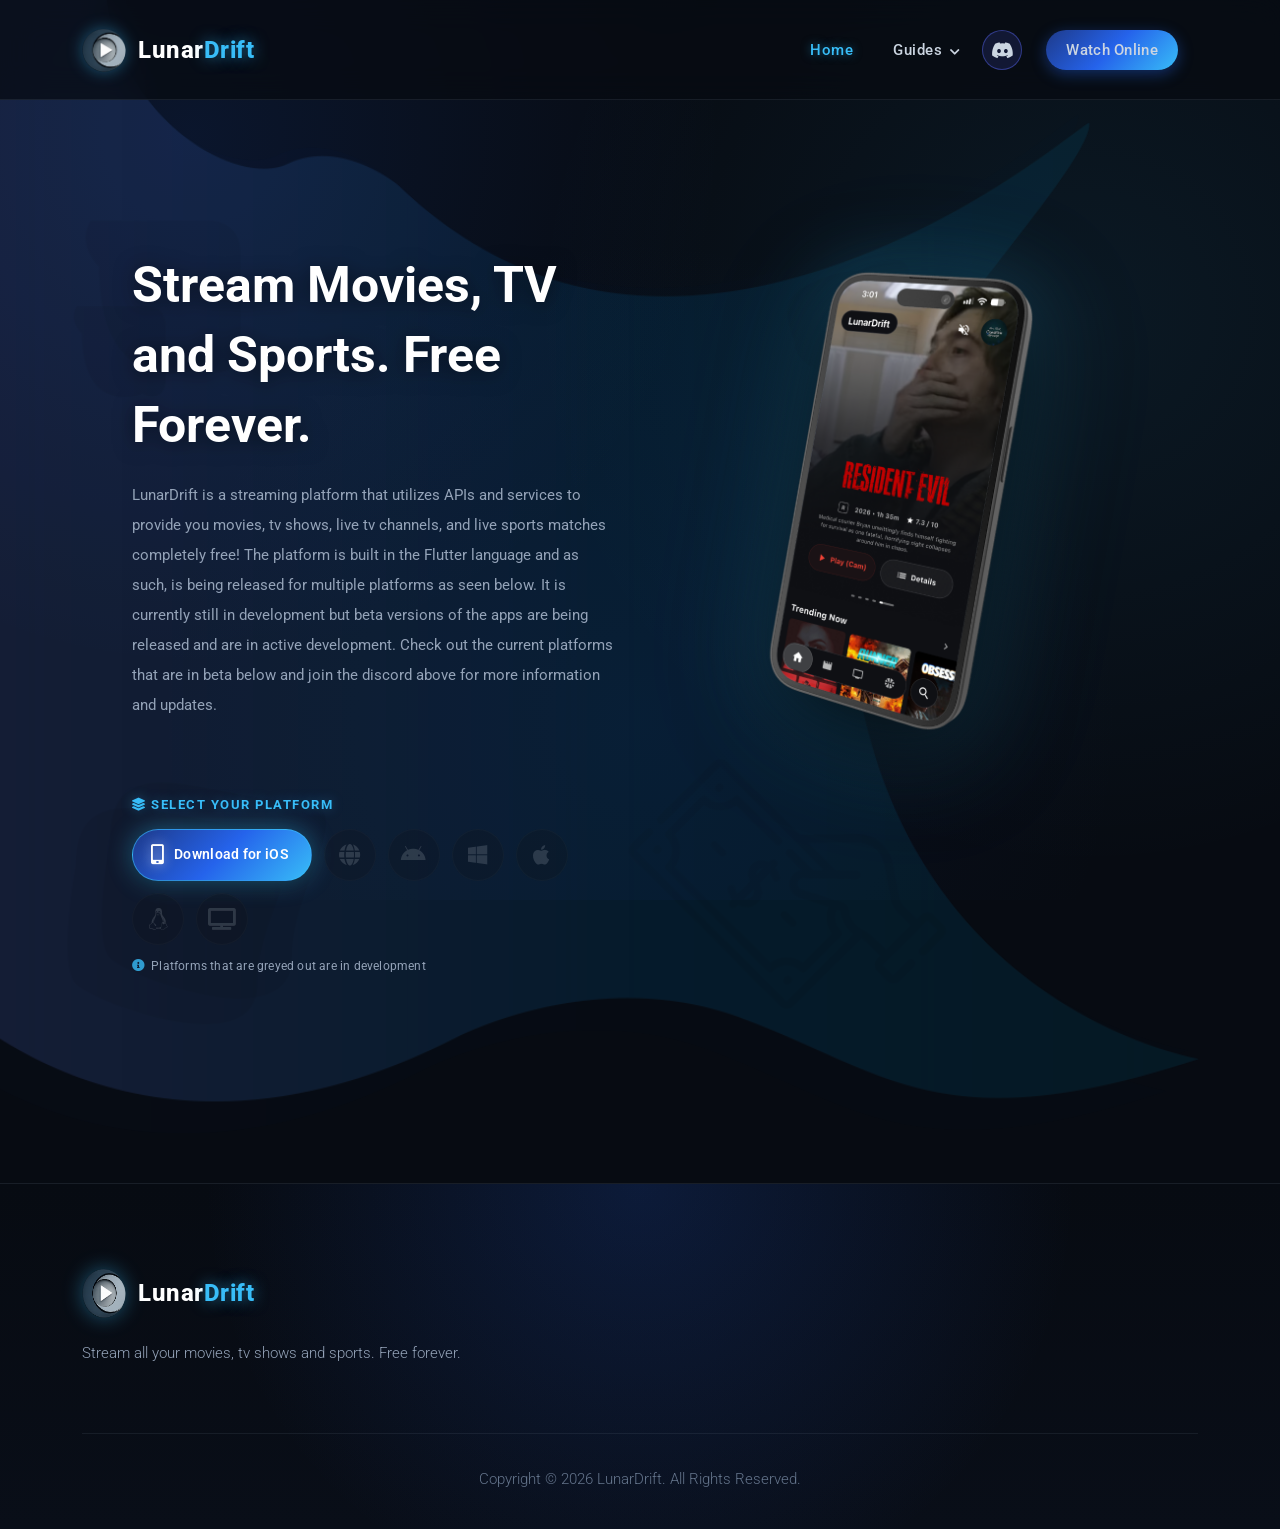
==== commit ec395d5c: "Add files via upload" ====
--- a/index.html
+++ b/index.html
@@ -47,17 +47,20 @@
             <ul class="nav">
               <li class="scroll-to-section"><a href="#top" class="active">Home</a></li>
               <li class="submenu">
-                <a href="javascript:;">Platforms</a>
+                <a href="javascript:;">Guides</a>
                 <ul>
                   <li><a href="ios.html"><i class="fas fa-mobile-alt"></i> iOS</a></li>
-                  <li><a href="google-tv.html"><i class="fas fa-tv"></i> Google TV</a></li>
                 </ul>
               </li>
-              <li class="scroll-to-section"><a href="#about">About</a></li>
+              <li class="discord-item">
+                <a href="https://discord.gg/a9EbxVwUnV" target="_blank" class="nav-discord-btn" title="Join our Discord"
+                  aria-label="Join our Discord">
+                  <i class="fab fa-discord"></i>
+                </a>
+              </li>
               <li>
-                <div class="gradient-button"><a id="modal_trigger" href="https://lunardrift.watch"><i
-                      class="fa fa-sign-in-alt"></i> Watch Online
-                  </a></div>
+                <div class="gradient-button"><a id="modal_trigger" href="https://lunardrift.watch">Watch Online</a>
+                </div>
               </li>
             </ul>
             <a class='menu-trigger'>
@@ -83,8 +86,12 @@
                 <div class="row">
                   <div class="col-lg-12">
                     <h2>Stream Movies, TV and Sports. Free Forever.</h2>
-                    <p>LunarDrift empowers creators, gamers, and innovators with high-performance tracking, intelligent
-                      synchronization, and an ultra-sleek dark interface crafted for the future.</p>
+                    <p>LunarDrift is a streaming platform that utilizes APIs and services to provide you movies, tv
+                      shows, live tv channels, and live sports matches completely free! The platform is built in the
+                      Flutter language and as such, is being released for multiple platforms as seen below. It is
+                      currently still in development but beta versions of the apps are being released and are in active
+                      development. Check out the current platforms that are in beta below and join the discord above for
+                      more information and updates.</p>
                   </div>
                   <div class="col-lg-12">
                     <div class="platform-selector-wrap">
@@ -98,20 +105,20 @@
                           title="Web Browser (Coming Soon)" aria-disabled="true" tabindex="-1">
                           <i class="fas fa-globe"></i>
                         </a>
-                        <a href="javascript:void(0)" class="platform-icon-btn disabled-platform"
-                          data-platform="android" title="Android (Coming Soon)" aria-disabled="true" tabindex="-1">
+                        <a href="javascript:void(0)" class="platform-icon-btn disabled-platform" data-platform="android"
+                          title="Android (Coming Soon)" aria-disabled="true" tabindex="-1">
                           <i class="fab fa-android"></i>
                         </a>
-                        <a href="javascript:void(0)" class="platform-icon-btn disabled-platform"
-                          data-platform="windows" title="Windows (Coming Soon)" aria-disabled="true" tabindex="-1">
+                        <a href="javascript:void(0)" class="platform-icon-btn disabled-platform" data-platform="windows"
+                          title="Windows (Coming Soon)" aria-disabled="true" tabindex="-1">
                           <i class="fab fa-windows"></i>
                         </a>
-                        <a href="javascript:void(0)" class="platform-icon-btn disabled-platform"
-                          data-platform="mac" title="Mac OS (Coming Soon)" aria-disabled="true" tabindex="-1">
+                        <a href="javascript:void(0)" class="platform-icon-btn disabled-platform" data-platform="mac"
+                          title="Mac OS (Coming Soon)" aria-disabled="true" tabindex="-1">
                           <i class="fab fa-apple"></i>
                         </a>
-                        <a href="javascript:void(0)" class="platform-icon-btn disabled-platform"
-                          data-platform="linux" title="Linux (Coming Soon)" aria-disabled="true" tabindex="-1">
+                        <a href="javascript:void(0)" class="platform-icon-btn disabled-platform" data-platform="linux"
+                          title="Linux (Coming Soon)" aria-disabled="true" tabindex="-1">
                           <i class="fab fa-linux"></i>
                         </a>
                         <a href="javascript:void(0)" class="platform-icon-btn disabled-platform" data-platform="tv"
@@ -119,7 +126,8 @@
                           <i class="fas fa-tv"></i>
                         </a>
                       </div>
-                      <p class="platform-note"><i class="fas fa-info-circle"></i> Platforms that are greyed out are in development</p>
+                      <p class="platform-note"><i class="fas fa-info-circle"></i> Platforms that are greyed out are in
+                        development</p>
                     </div>
                   </div>
                 </div>
--- a/assets/css/lunardrift-theme.css
+++ b/assets/css/lunardrift-theme.css
@@ -232,12 +232,35 @@
 .main-banner .left-content p {
   color: var(--ld-text-muted) !important;
 }
+.main-banner .right-image {
+  text-align: center;
+  position: relative;
+  z-index: 2;
+  display: flex;
+  justify-content: center;
+  align-items: center;
+}
 .main-banner .right-image img {
-  filter: drop-shadow(0 20px 40px rgba(0, 0, 0, 0.7)) drop-shadow(0 0 30px rgba(56, 189, 248, 0.2));
-  transition: transform 0.5s ease;
+  max-height: 505px;
+  width: auto;
+  max-width: 340px;
+  object-fit: contain;
+  filter: drop-shadow(0 22px 45px rgba(0, 0, 0, 0.85)) drop-shadow(0 0 32px rgba(56, 189, 248, 0.3));
+  transition: transform 0.5s ease, filter 0.5s ease;
+  animation: floatPhone 6s ease-in-out infinite;
 }
 .main-banner .right-image img:hover {
   transform: translateY(-8px) scale(1.02);
+  filter: drop-shadow(0 25px 50px rgba(0, 0, 0, 0.95)) drop-shadow(0 0 40px rgba(56, 189, 248, 0.45));
+}
+
+@keyframes floatPhone {
+  0%, 100% {
+    transform: translateY(0);
+  }
+  50% {
+    transform: translateY(-12px);
+  }
 }
 
 /* Services Section */
@@ -427,7 +450,19 @@
     radial-gradient(circle at 50% 0%, rgba(37, 99, 235, 0.18) 0%, transparent 60%),
     linear-gradient(180deg, #070b12 0%, #090e18 100%) !important;
   border-top: 1px solid rgba(148, 163, 184, 0.12);
-  margin-top: 100px;
+  margin-top: 50px !important;
+  padding-top: 45px !important;
+  padding-bottom: 35px !important;
+}
+
+.footer-widget .logo img {
+  max-width: 44px !important;
+  margin-bottom: 12px !important;
+}
+
+.footer-widget p {
+  margin-top: 10px;
+  color: var(--ld-text-muted);
 }
 
 footer .section-heading h4 {
@@ -594,16 +629,57 @@
 .header-area .main-nav .nav li.submenu {
   position: relative;
   cursor: pointer;
+  padding-right: 32px !important;
 }
 .header-area .main-nav .nav li.submenu:after,
 .background-header .main-nav .nav li.submenu:after {
+  font-family: 'Font Awesome 5 Free' !important;
+  font-weight: 900 !important;
+  content: "\f078" !important;
+  font-size: 11px !important;
   color: var(--ld-accent-silver) !important;
-  transition: transform 0.3s ease, color 0.3s ease;
+  position: absolute !important;
+  right: 14px !important;
+  top: 14px !important;
+  transition: transform 0.3s ease, color 0.3s ease !important;
 }
 .header-area .main-nav .nav li.submenu:hover:after,
 .background-header .main-nav .nav li.submenu:hover:after {
   color: var(--ld-accent-cyan) !important;
-  transform: rotate(180deg);
+  transform: rotate(180deg) !important;
+}
+
+/* Discord Nav Button */
+.header-area .main-nav .nav li.discord-item,
+.background-header .main-nav .nav li.discord-item {
+  padding-left: 8px !important;
+  padding-right: 4px !important;
+  display: inline-flex;
+  align-items: center;
+}
+
+.nav-discord-btn {
+  display: inline-flex !important;
+  align-items: center !important;
+  justify-content: center !important;
+  width: 40px !important;
+  height: 40px !important;
+  border-radius: 50% !important;
+  background: rgba(88, 101, 242, 0.15) !important;
+  border: 1px solid rgba(88, 101, 242, 0.45) !important;
+  color: #5865F2 !important;
+  font-size: 18px !important;
+  padding: 0 !important;
+  line-height: normal !important;
+  transition: all 0.3s ease !important;
+}
+
+.nav-discord-btn:hover {
+  background: #5865F2 !important;
+  color: #ffffff !important;
+  border-color: #5865F2 !important;
+  box-shadow: 0 0 16px rgba(88, 101, 242, 0.7) !important;
+  transform: translateY(-2px) scale(1.08) !important;
 }
 
 .header-area .main-nav .nav li.submenu ul,
